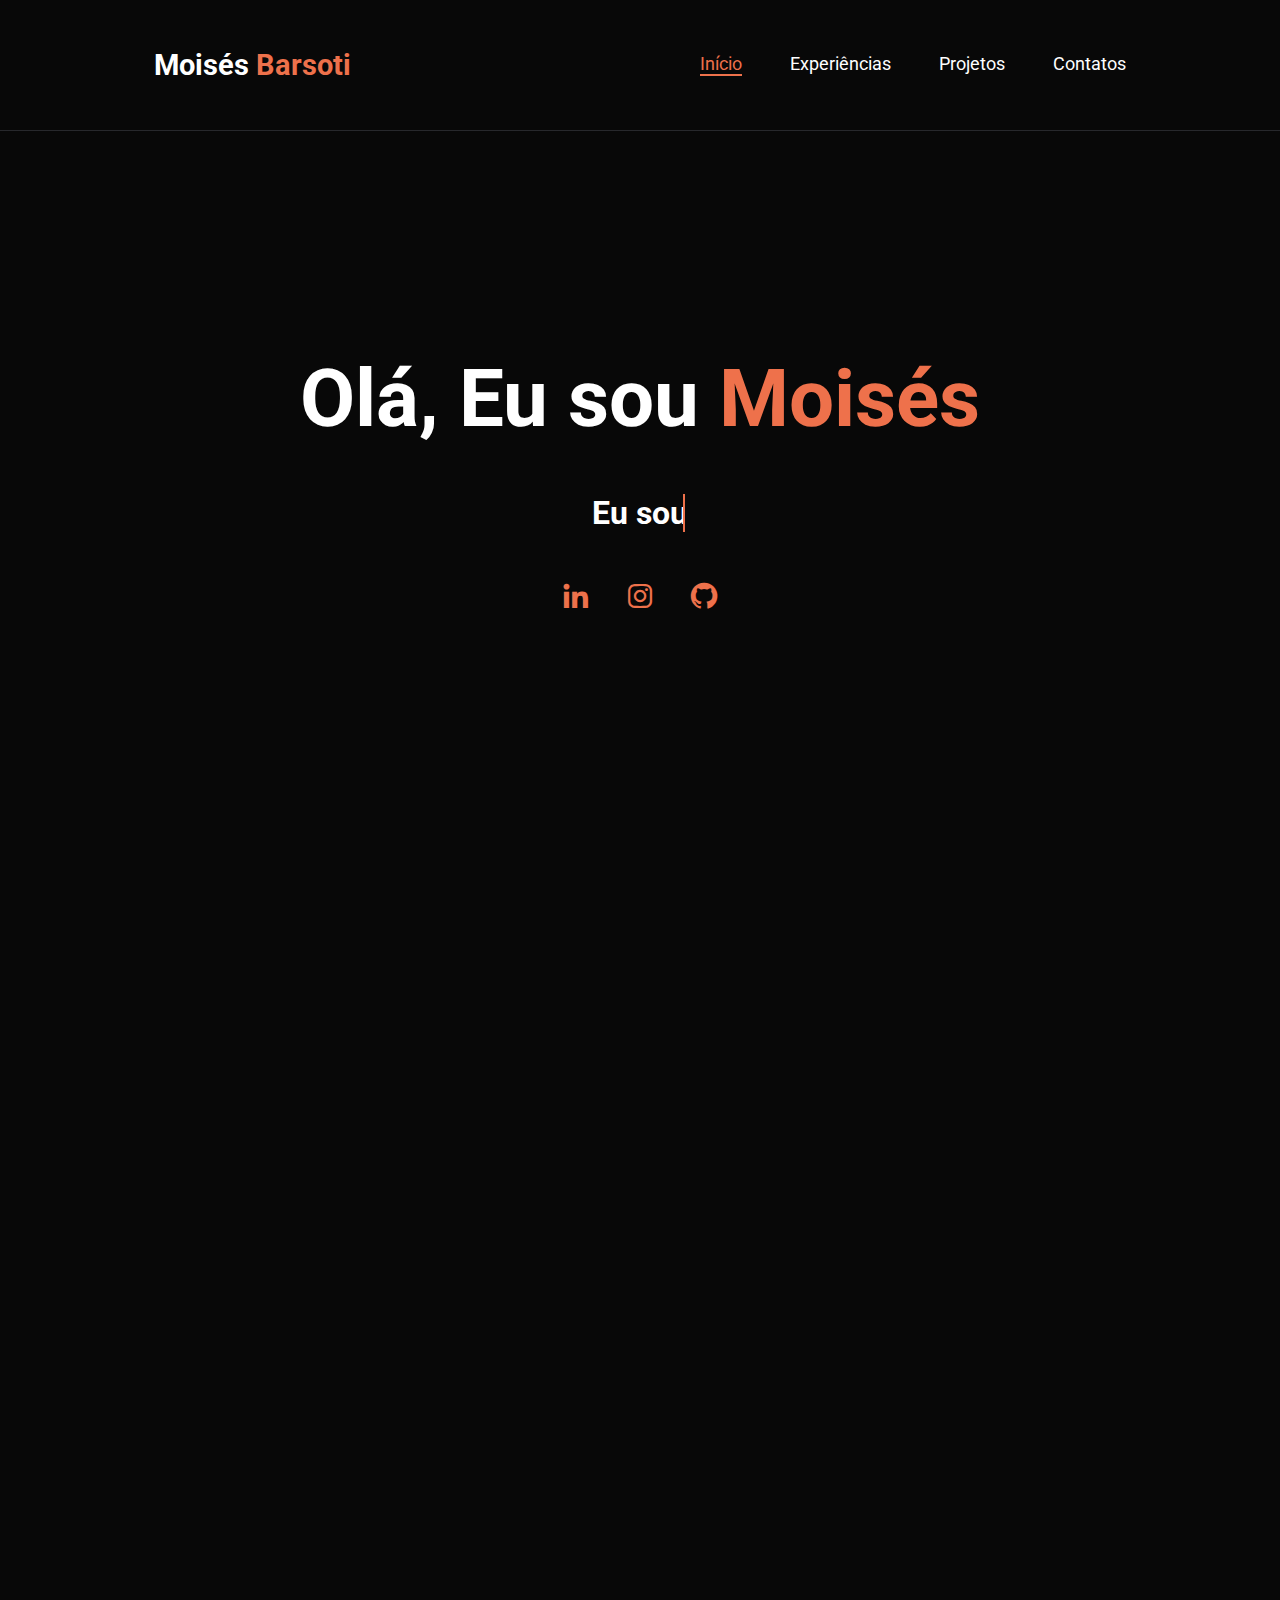
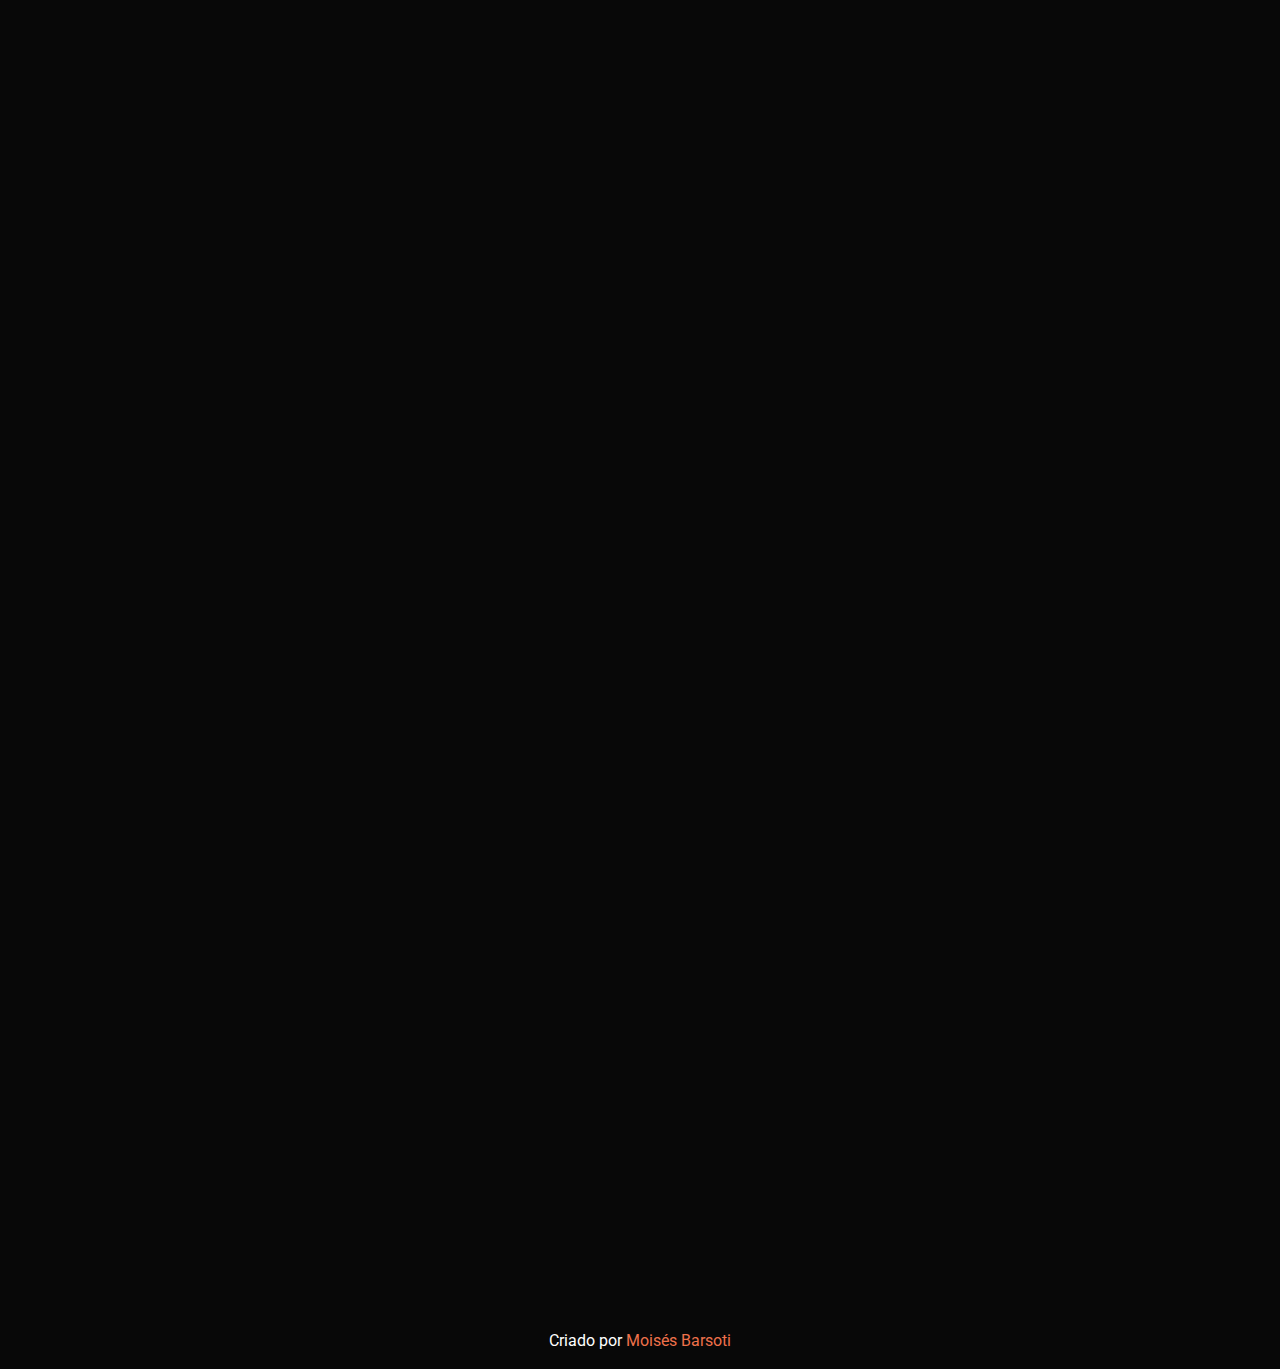
==== index.html @ e9ab4119 "Subindo Arquivos" ====
<!DOCTYPE html>
<html lang="pt-br">

<head>
    <meta charset="UTF-8" />
    <link rel="preconnect" href="https://fonts.googleapis.com" />
    <link rel="preconnect" href="https://fonts.gstatic.com" crossorigin />
    <meta name="viewport" content="width=device-width, initial-scale=1.0" />
    <title>Portifólio</title>
    <link rel="stylesheet" href="assets/css/style.css" /> <!-- Link das fontes -->
    <link href="https://fonts.googleapis.com/css2?family=Roboto:wght@400;500&display=swap" rel="stylesheet" />
    <!-- Link dos ícones -->
    <link href="https://unpkg.com/boxicons@2.1.4/css/boxicons.min.css" rel="stylesheet" />
</head>

<body>

    <div id="apresentacao">
        <h1>Seja Bem Vindo ao Meu Portifólio</h1>
    </div>

    <header>
        <h2 id="logo"> 
            <a href="#inicio">
                Moisés <span>Barsoti</span> 
            </a> 
        </h2>
        <nav id="links"> 
            <a 
            href="#inicio" 
            title="Ir para o início" 
            class="ativo"> 
                Início 
            </a> 
            <a 
            href="#experiencias"
            title="Ir para as Experiências"> 
                Experiências 
            </a> 
            <a 
            href="#projetos" 
            title="Ir para os Projetos">
                Projetos 
            </a> 
            <a 
            href="#contatos" 
            title="Ir para os Contatos"> 
                Contatos 
            </a> 
        </nav>
    </header>

    <section id="inicio">
        <div id="conteudo-container">
            <div id="conteudo">
                <h3>
                    Olá, Eu sou <span>Moisés</span> 
                </h3>
                <h4>
                    Eu sou <span></span> 
                </h4>
                <div id="redes-sociais"> 
                        <a 
                        href="https://www.linkedin.com/in/mois%C3%A9s-barsoti-468869278"
                        title="Ir para o Linkedin"> 
                        <i class="bx bxl-linkedin"></i> 
                        </a> 
                        <a
                        href="https://www.instagram.com/moises_barsoti?igsh=Nmhxb245dXVnaTdn"
                        title="Ir para o Intagram"> 
                        <i class="bx bxl-instagram"></i> 
                        </a> 
                        <a
                        href="https://github.com/moisesBarsoti" 
                        title="Ir para o Github"> 
                        <i class="bx bxl-github"></i>
                    </a> 
                </div>
            </div>
        </div>
    </section>

    <section id="experiencias" class="hidden">
        <h4>Experiências</h4>
        <div id="container">
            <div id="sobreMim"> 
                <img 
                src="https://github.com/moisesBarsoti.png" 
                alt="Tem uma foto de Moisés Barsoti com algumas plantas no fundo" 
                loading="lazy">
                <h5>Sobre Mim</h5>
                <p>Eu sou um desenvolvedor Fullstack e trabalho na Atento como analista e suporte a sistemas e estudo na
                    Proz Educação como técnico em Desenvolvimento de Sistemas. 
                </p>
                <p>Atualmente tenho conhecimentos em: HTML, CSS, Javascript, Typescript, PHP e Java. E também tenho experiências com a biblioteca
                    ReactJS e com algumas Frameworks como Bootstrap e Express. 
                </p>
                <div id="links"> 
                    <a href="curriculo.pdf">
                        CV
                    </a> 
                    <a href="https://moisesbarsoti.github.io/MeusLinks/">
                        Meus Links
                    </a> 
                </div>
            </div>
            <div id="containerLinguagens">
                <div id="titulos">
                    <h5>Linguagens</h5>
                    <div class="linguagens">
                        <div class="img"> 
                            <img
                                src="https://raw.githubusercontent.com/devicons/devicon/master/icons/html5/html5-original.svg"
                                alt="Tem uma Logo do HTML5" 
                                title="Logo do HTML5"
                                loading="lazy">
                            <p>HTML5</p>
                        </div>
                        <div class="img"> 
                            <img
                                src="https://raw.githubusercontent.com/devicons/devicon/master/icons/css3/css3-original.svg"
                                alt="Tem uma Logo do CSS3" 
                                title="Logo do CSS3"
                                loading="lazy">
                            <p>CSS3</p>
                        </div>
                        <div class="img"> 
                            <img
                                src="https://raw.githubusercontent.com/devicons/devicon/master/icons/javascript/javascript-plain.svg"
                                alt="Tem uma Logo do Javascript" 
                                title="Logo do Javascript"
                                loading="lazy">
                            <p>Javascript</p>
                        </div>
                        <div class="img"> 
                            <img
                                src="https://raw.githubusercontent.com/devicons/devicon/master/icons/typescript/typescript-original.svg"
                                alt="Tem uma Logo do Typescript" 
                                title="Logo do Typescript"
                                loading="lazy">
                            <p>Typescript</p>
                        </div>
                    </div>
                    <div class="linguagens">
                        <div class="img"> 
                            <img
                                src="https://raw.githubusercontent.com/devicons/devicon/master/icons/php/php-original.svg"
                                alt="Tem uma Logo do PHP" 
                                title="Logo do PHP"
                                loading="lazy">
                            <p>PHP</p>
                        </div>
                        <div class="img"> 
                            <img
                                src="https://raw.githubusercontent.com/devicons/devicon/master/icons/java/java-plain.svg"
                                alt="Tem uma Logo do Java" 
                                title="Logo do Java"
                                loading="lazy">
                            <p>Java</p>
                        </div>
                    </div>
                    <h5>Frameworks/Bibliotecas</h5>
                    <div class="linguagens">
                        <div class="img"> 
                            <img
                                src="https://raw.githubusercontent.com/devicons/devicon/master/icons/react/react-original.svg"
                                alt="Tem uma Logo do React" 
                                title="Logo do React"
                                loading="lazy">
                            <p>React</p>
                        </div>
                        <div class="img"> 
                            <img
                                src="https://raw.githubusercontent.com/devicons/devicon/master/icons/bootstrap/bootstrap-original.svg"
                                alt="Tem uma Logo do Bootstrap" 
                                title="Logo do Bootstrap"
                                loading="lazy">
                            <p>Bootstrap</p>
                        </div>
                        <div class="img"> 
                            <img
                                src="https://raw.githubusercontent.com/devicons/devicon/master/icons/express/express-original.svg"
                                alt="Tem uma Logo do Express" 
                                title="Logo do Express"
                                style="background-color: #fff;">
                            <p>Express</p>
                        </div>
                    </div>
                    <h5>Ferramentas</h5>
                    <div class="linguagens">
                        <div class="img"> 
                            <img
                                src="https://raw.githubusercontent.com/devicons/devicon/master/icons/nodejs/nodejs-original.svg"
                                alt="Tem uma Logo do NodeJS" 
                                title="Logo do NodeJS"
                                loading="lazy">
                            <p>NodeJS</p>
                        </div>
                    </div>
                </div>
            </div>
        </div>
    </section>

    <section id="projetos" class="hidden">
        <h4>Projetos</h4>
        <div id="container-projetos">
            <div class="projetos"> 
                <img src="./assets/img/imgPizza.png"
                     alt="Uma imagem de uma landing page que consiste com alguns botões e com um fundo de uma pizza"
                     loading="lazy">
                <h5>Landing Page de Pizzaria</h5>
                <p> <strong> Descrição: </strong> 
                    <br><br> 
                    Esse projeto foi feito baseado para uma pizzaria <br> 
                    que o cliente ira fazer pedidos pelo propio site. <br><br><br> 
                    <strong>Tecnologias:</strong> 
                    <br><br> 
                    HTML e CSS 
                </p>
                <div id="linksDeAcesso"> 
                    <a href="https://moisesbarsoti.github.io/landingPage-Pizzaria/">Ver o Site</a>
                    <a href="https://github.com/moisesBarsoti/landingPage-Pizzaria">Ver no Github</a> 
                </div>
            </div>
        </div>
    </section>

    <section id="contatos" class="hidden">
        <h4>Entrar em Contato</h4>
        <form action="https://api.staticforms.xyz/submit" method="POST">
            <div id="container-contatos">
                <div id="email"> 
                    <input 
                    type="text" 
                    required 
                    title="Coloque seu Nome" 
                    placeholder="Nome" 
                    name="name">
                    <input 
                    type="email" 
                    required 
                    title="Coloque seu email" 
                    placeholder="Email" 
                    name="email"> 
                    <input type="hidden" name="accessKey" value="7b169fa6-4183-4f49-9c24-56cd9a8de88b"> 
                    <input type="hidden" name="redirectTo" value="https://moisesbarsoti.github.io/Portifolio/agradecimento.html"> 
                </div>
                <div id="mensagem"> 
                    <textarea name="message" placeholder="Escreva sua mensagem..."></textarea>
                    <div id="enviar"> 
                        <button type="submit"> 
                            Enviar 
                        </button> 
                    </div>
                </div>
            </form>
        </div>
    </section>

    <footer> 
        Criado por 
        <span id="criador"> <a href="https://moisesbarsoti.github.io/MeusLinks/" title="Ver criador">
        Moisés Barsoti </a> </span> 
    </footer>

    <script src="assets/js/script.js"></script> 

</body> 
</html>
---- assets/css/style.css ----
* {
    box-sizing: border-box;
    padding: 0;
    margin: 0;
    font-family: "Roboto", sans-serif;
    outline: none;
    text-decoration: none;
    list-style: none;
}

html {
    scroll-behavior: smooth;
    overflow-x: hidden;
}

:root {
    --border: #27282c;
    --bg-color: #080808;
    --white: #fff;
    --orange: #ee714b;
    --transparente-100: rgba(255, 255, 255, 0.1);
}

body {
    background: var(--bg-color);
    color: var(--white);
}

/* Barra de rolagem */

body::-webkit-scrollbar {
    width: 8px;
}

body::-webkit-scrollbar-track {
    background: var(--transparente-100);
}

body::-webkit-scrollbar-thumb {
    background: var(--orange);
    border-radius: 10px;
}

/* Abertura de apresentação */

div#apresentacao {
    position: absolute;
    background: var(--bg-color);
    width: 100%;
    min-height: 100vh;
    display: flex;
    justify-content: center;
    align-items: center;
    flex-direction: column;
    text-align: center;
}

div#apresentacao h1 {
    color: var(--white);
    font-size: 2.5rem;
}

/* Header */

header {
    position: fixed;
    width: 100%;
    padding: 3rem 12% 3rem;
    top: 0;
    display: flex;
    justify-content: space-between;
    align-items: center;
    border-bottom: solid 1px var(--border);
    backdrop-filter: blur(20px);
    background-color: var(--bg-color);
    z-index: 5;
}

header h2#logo a {
    font-size: 1.8rem;
    transition: 1s;
    cursor: pointer;
    color: var(--white);
}

header h2 span {
    color: var(--orange);
}

header nav#links {
    display: flex;
    gap: 3rem;
}

header nav#links a {
    color: var(--white);
    cursor: pointer;
    border: none;
    font-size: 1.1rem;
    transition: color .5s;
}

header nav#links a:hover,
header nav#links a.ativo {
    border-bottom: solid 2px var(--orange);
    color: var(--orange);
}

/* Section */

section {
    min-height: 100vh;
    padding: 10.5rem 12% 10.5rem;
}

section.hidden {
    opacity: 0;
    filter: blur(5px);
    transition: all 1.5s ease-in-out;
}

section.show {
    opacity: 1;
    filter: blur(0);
    transition: all 1.5s ease-in-out;
}

/* Section Inicio */

/* Conteudo */

section#inicio div#conteudo-container div#conteudo {
    display: flex;
    justify-content: center;
    align-items: center;
    flex-direction: column;
    gap: 3rem;
    min-height: 70vh;
}

section#inicio div#conteudo-container div#conteudo h3 {
    font-size: 5rem;
}

section#inicio div#conteudo-container div#conteudo h3 span {
    color: var(--orange);
}

section#inicio div#conteudo-container div#conteudo h4 {
    font-size: 2rem;
}

section#inicio div#conteudo-container div#conteudo h4 span {
    position: relative;
}

/* Redes sociais / ícones */

section#inicio div#conteudo-container div#conteudo div#redes-sociais {
    display: flex;
    gap: 2rem;
}

section#inicio div#conteudo-container div#conteudo div#redes-sociais a i {
    color: var(--orange);
    font-size: 2rem;
    transition: .5s;
}

section#inicio div#conteudo-container div#conteudo div#redes-sociais a i:hover {
    transform: scale(1.5);
    color: var(--white);
}

/* Section Experiência */

section#experiencias h4 {
    border-left: solid 2px var(--orange);
    color: var(--orange);
    padding-left: 1rem;
    font-size: 2rem;
    margin: 0 0 4rem;
}

section#experiencias div#container {
    display: flex;
    justify-content: space-between;
    align-items: start;
    margin: 6rem 0;
}

section#experiencias div#container div#sobreMim {
    display: flex;
    justify-content: center;
    align-items: center;
    flex-direction: column;
    gap: 2rem;
}

section#experiencias div#container div#sobreMim img {
    width: 200px;
    border-radius: 20px;
    box-shadow: 0 0 20px rgba(255, 255, 255, 0.5);
}

section#experiencias div#container div#sobreMim h5 {
    font-size: 1.8rem;
    text-align: center;
    color: var(--orange);
}

section#experiencias div#container div#sobreMim p {
    width: 50ch;
}

section#experiencias div#container div#sobreMim div#links {
    display: flex;
    justify-content: center;
    gap: 3rem;
}

section#experiencias div#container div#sobreMim div#links a {
    color: var(--orange);
    padding: 1rem 1.5rem;
    border: solid 2px var(--orange);
    border-radius: 10px;
    transition: .5s;
}

section#experiencias div#container div#sobreMim div#links a:hover {
    border: solid 2px var(--white);
    color: var(--white);
}

/* Linguagens */

section#experiencias div#container div#containerLinguagens {
    display: flex;
    justify-content: center;
    align-items: center;
    flex-direction: column;
    gap: 5rem;
    width: 100%;
}

section#experiencias div#container div#containerLinguagens div#titulos {
    display: flex;
    flex-direction: column;
    margin-left: 7rem;
    gap: 5rem;
    width: 100%;
}

section#experiencias div#container div#containerLinguagens div#titulos h5 {
    font-size: 1.8rem;
    border-bottom: solid 2px var(--orange);
    color: var(--orange);
    padding: 1rem;
}

section#experiencias div#container div.linguagens {
    display: flex;
    justify-content: center;
    gap: 4rem;
}

div.linguagens div.img img {
    width: 80px;
    transition: .5s;
    cursor: pointer;
}

div.linguagens div.img p {
    text-align: center;
}

/* Section de Projetos */

section#projetos h4 {
    border-left: solid 2px var(--orange);
    color: var(--orange);
    padding-left: 1rem;
    font-size: 2rem;
    margin: 0 0 4rem;
}

section#projetos div#container-projetos {
    display: flex;
    justify-content: space-between;
    align-items: center;
    gap: 3rem;
}

section#projetos div#container-projetos div.projetos {
    display: flex;
    flex-direction: column;
    gap: 3rem;
    border: solid 2px var(--orange);
    border-radius: 10px;
}

section#projetos div#container-projetos div.projetos img {
    width: 100%;
    height: 200px;
}

section#projetos div#container-projetos div.projetos h5 {
    text-align: center;
    font-size: 1.5rem;
}

section#projetos div#container-projetos div.projetos p {
    font-size: 1rem;
    margin-left: 1rem;
    flex-wrap: wrap;
}

/* Links de acesso dos projetos */

section#projetos div#container-projetos div.projetos div#linksDeAcesso {
    display: flex;
    justify-content: center;
    gap: 2rem;
    margin: 2rem 2rem;
}

section#projetos div#container-projetos div.projetos div#linksDeAcesso a {
    color: var(--orange);
    padding: 1rem 1.5rem;
    border: solid 2px var(--orange);
    border-radius: 10px;
    transition: .5s;
}

section#projetos div#container-projetos div.projetos div#linksDeAcesso a:hover {
    border: solid 2px var(--white);
    color: var(--white);
}

/* Section de Contatos */

section#contatos h4 {
    border-left: solid 2px var(--orange);
    color: var(--orange);
    padding-left: 1rem;
    font-size: 2rem;
    margin: 4rem 0 0rem;
}

section#contatos div#container-contatos {
    display: flex;
    justify-content: center;
    align-items: center;
    gap: 3rem;
    margin: 10rem 0;
}

section#contatos div#container-contatos div#email {
    display: flex;
    flex-direction: column;
    gap: 3rem;
}

section#contatos div#container-contatos div#email input {
    width: 20rem;
    height: 3rem;
    background: none;
    border: solid 2px var(--orange);
    border-radius: 8px;
    color: var(--white);
    padding: 0 0.8rem;
    font-size: 1rem;
}

section#contatos div#container-contatos div#mensagem textarea {
    width: 30rem;
    height: 15rem;
    padding: 1rem 1rem;
    border: solid 2px var(--orange);
    border-radius: 10px;
    background: none;
    color: var(--white);
    font-size: 1rem;
    resize: none;
}

section#contatos div#container-contatos div#mensagem div#enviar {
    position: absolute;
    margin: 3rem 11.5rem;
}

section#contatos div#container-contatos div#enviar button {
    color: var(--orange);
    padding: 1rem 1.5rem;
    border: solid 2px var(--orange);
    border-radius: 10px;
    transition: .5s;
    background: none;
    cursor: pointer;
    font-size: 1.1rem;
}

section#contatos div#container-contatos div#enviar button:hover {
    border: solid 2px var(--white);
    color: var(--white);
}

::placeholder {
    color: var(--white);
}

/* Footer */

footer {
    text-align: center;
    font-size: 1rem;
}

footer span#criador a {
    color: var(--orange);
    transition: .5s;
}

footer span#criador a:hover {
    border-bottom: solid 1px var(--orange);
    color: var(--white);
}

/* Animações */

@keyframes aparecer {
    from {
        opacity: 1;
        z-index: 1;
    }

    to {
        min-height: 0vh;
        z-index: -1;
        opacity: 0;
    }
}

div#apresentacao,
div#apresentacao h1 {
    animation: aparecer 7s ease-in-out;
    opacity: 0;
    z-index: -1;
}

/* Animação da section inicio */

@keyframes appear {
    from {
        opacity: 0;
        translate: -100vw 0;
    }

    to {
        opacity: 1;
        translate: 0 0;
    }
}

section#inicio,
header {
    opacity: 1;
    animation: appear 7s ease-in-out;
}

section#inicio {
    animation: appear 8s ease-in-out;
}

@keyframes palavras {

    0%,
    20% {
        content: "Programador Front-end";
    }

    21%,
    40% {
        content: "Programador Fullstack";
    }

    41%,
    60% {
        content: "Progamador Backend";
    }

    61%,
    80% {
        content: "Programador Fullstack";
    }

    81%,
    100% {
        content: "Programador Backend";
    }
}

@keyframes cursor {
    0% {
        border-left: solid 2px var(--bg-color);
    }
}

@keyframes digitar {

    10%,
    15%,
    30%,
    35%,
    50%,
    55%,
    70%,
    75%,
    90%,
    95% {
        width: 0;
    }

    5%,
    20%,
    25%,
    40%,
    45%,
    60%,
    65%,
    80%,
    85% {
        width: calc(100% + 10px);
    }
}

section#inicio div#conteudo-container div#conteudo h4 span::before {
    content: "";
    color: var(--orange);
    animation: palavras 25s infinite;
    animation-delay: 7s;
    font-weight: bold;
}

section#inicio div#conteudo-container div#conteudo h4 span::after {
    content: "";
    position: absolute;
    height: 100%;
    border-left: solid 2px var(--orange);
    right: -5px;
    opacity: 1;
    animation: cursor 1s infinite, digitar 25s steps(20) infinite;
    width: calc(100% + 8px);
    background: var(--bg-color);
    animation-delay: 7s;
}

/* Responsividade */

@media (width < 60rem) {
    html {
        font-size: 70%;
    }

    header {
        position: fixed;
        width: 100%;
        padding: 2rem 12% 2rem;
        top: 0;
        display: flex;
        justify-content: space-between;
        align-items: center;
        border-bottom: solid 1px var(--border);
        backdrop-filter: blur(20px);
        background-color: var(--bg-color);
    }

    header nav#links {
        display: flex;
        gap: 2rem;
        margin-left: 1rem;
    }

    /* Sections */

    section.hidden {
        opacity: 0;
        filter: blur(15px);
        transform: translateX(-100%);
        transition: all 1.5s;
    }
    
    section.show {
        opacity: 1;
        filter: blur(0);
        transform: translateX(0);
        transition: all 1.8s;
    }

    /* Section Experiência */

    section#experiencias h4 {
        border-left: solid 2px var(--orange);
        color: var(--orange);
        padding-left: 1rem;
        font-size: 2rem;
        margin: 0 0 4rem;
    }
    
    section#experiencias div#container {
        display: flex;
        justify-content: space-between;
        flex-direction: column;
        align-items: start;
        margin: 6rem 0;
    }
    
    section#experiencias div#container div#containerLinguagens {
        display: flex;
        justify-content: center;
        align-items: center;
        flex-direction: column;
        gap: 5rem;
        width: 100%;
        margin-top: 5rem;
        margin-left: -5rem;
    }
    
    div.linguagens {
        display: flex;
        justify-content: center;
        flex-direction: column;
        gap: 4rem;
    }

    div.linguagens div.img {
        display: flex;
        gap: 2rem;
    }
    
    div.linguagens div.img img {
        width: 80px;
        transition: .5s;
        cursor: pointer;
    }
    
    div.linguagens div.img p {
        display: flex;
        justify-content: center;
        align-items: center;
    }

    /* Section de Projetos */ 
    
    section#projetos div#container-projetos {
        display: flex;
        justify-content: center;
        align-items: center;
        flex-direction: column;
        gap: 3rem;
    }

    /* Section de Contato */ 
    
    section#contatos div#container-contatos {
        display: flex;
        justify-content: center;
        align-items: center;
        flex-direction: column;
        gap: 3rem;
        margin: 10rem 0;
    }

    section#contatos div#container-contatos div#mensagem textarea {
        width: 25rem;
        height: 10rem;
        padding: 1rem 1rem;
        border: solid 2px var(--orange);
        border-radius: 10px;
        background: none;
        color: var(--white);
        font-size: 1rem;
        resize: none;
    }

    section#contatos div#container-contatos div#mensagem div#enviar {
        position: absolute;
        margin: 3rem 9rem;
    }

    section#inicio div#conteudo-container div#conteudo h4 span::before {
        animation-delay: 4.4s;
    }
    
    section#inicio div#conteudo-container div#conteudo h4 span::after {
        animation-delay: 4.4s;
    }
    

}

@media (width < 25rem) {
    html {
        font-size: 60%;
    }
}
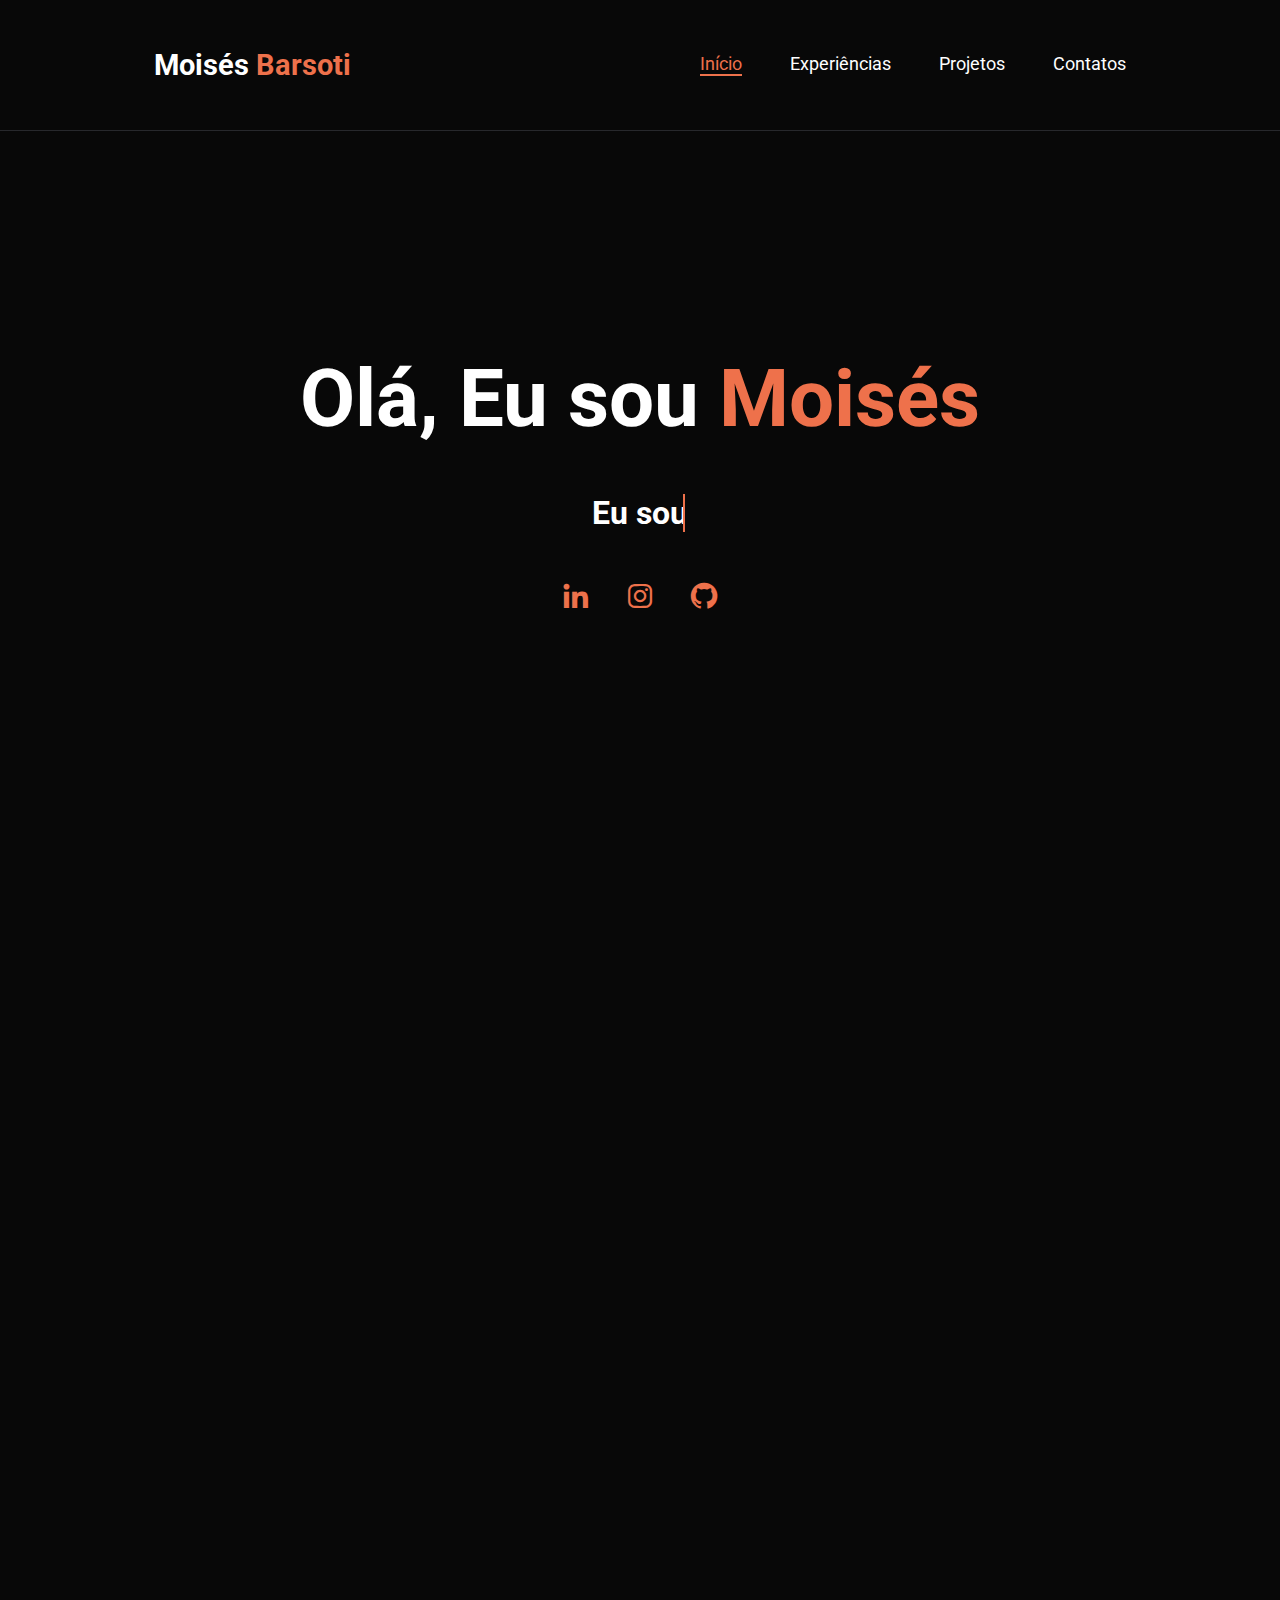
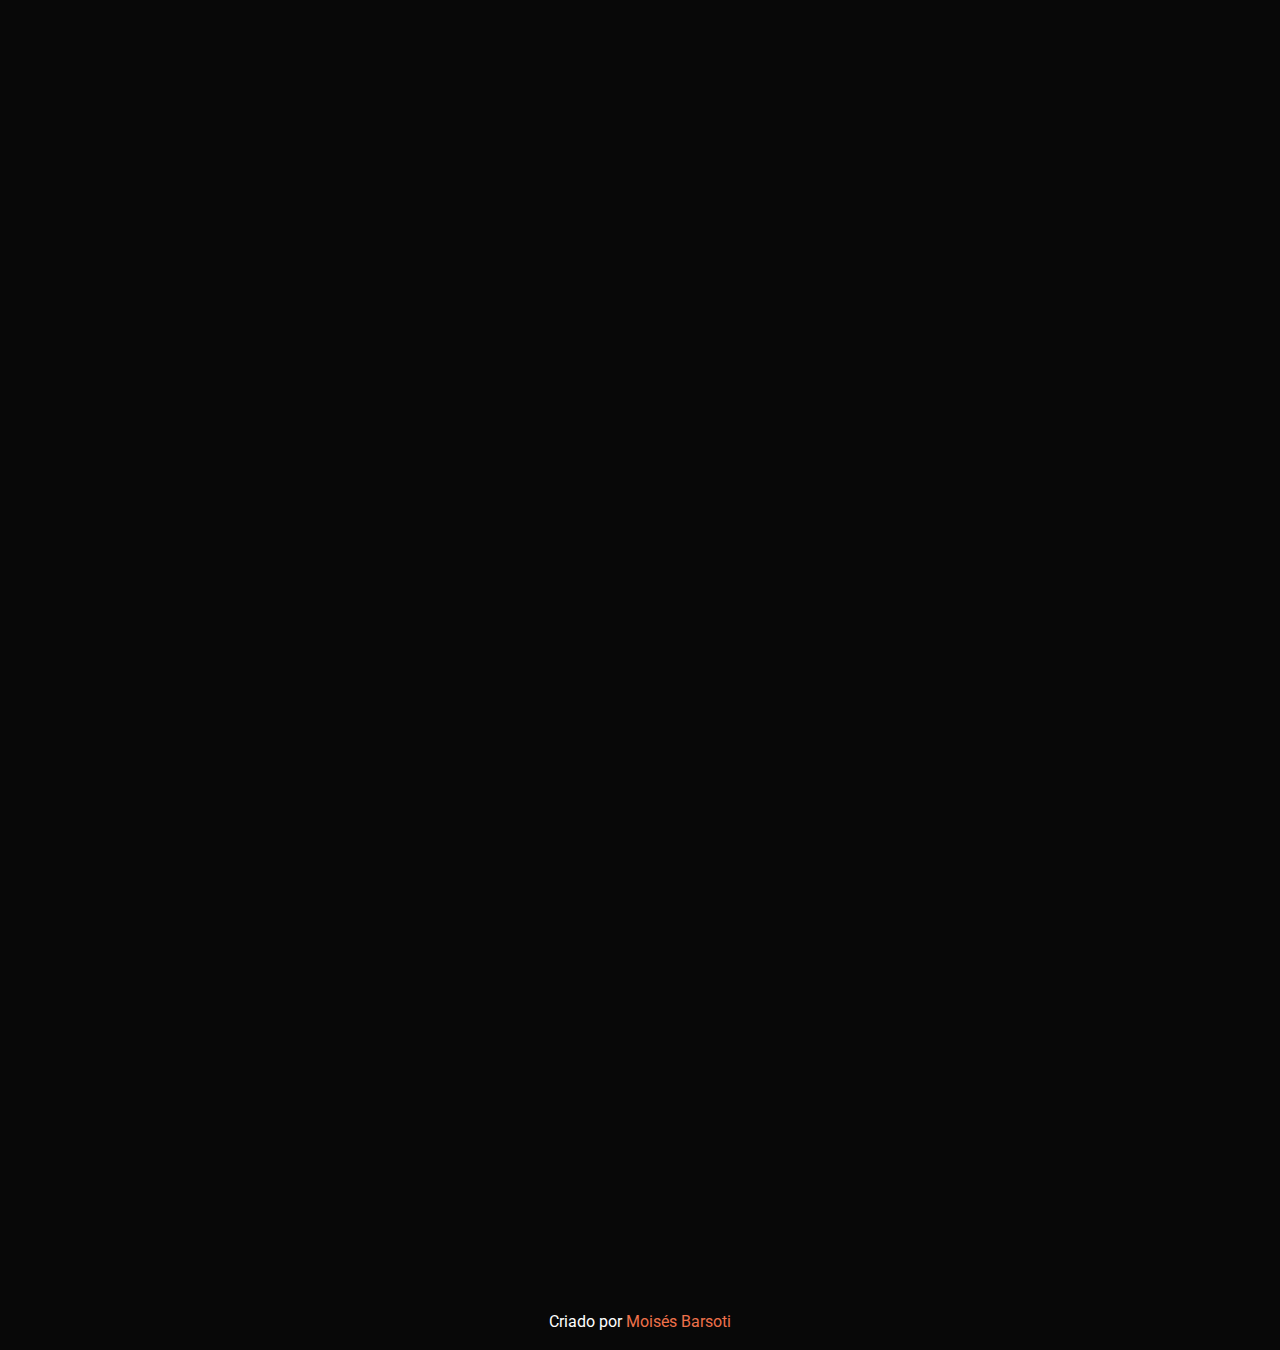
==== commit 029bd59d: "Subindo Arquivos" ====
--- a/index.html
+++ b/index.html
@@ -1,270 +1,263 @@
-<!DOCTYPE html>
-<html lang="pt-br">
-
-<head>
-    <meta charset="UTF-8" />
-    <link rel="preconnect" href="https://fonts.googleapis.com" />
-    <link rel="preconnect" href="https://fonts.gstatic.com" crossorigin />
-    <meta name="viewport" content="width=device-width, initial-scale=1.0" />
-    <title>Portifólio</title>
-    <link rel="stylesheet" href="assets/css/style.css" /> <!-- Link das fontes -->
-    <link href="https://fonts.googleapis.com/css2?family=Roboto:wght@400;500&display=swap" rel="stylesheet" />
-    <!-- Link dos ícones -->
-    <link href="https://unpkg.com/boxicons@2.1.4/css/boxicons.min.css" rel="stylesheet" />
-</head>
-
-<body>
-
-    <div id="apresentacao">
-        <h1>Seja Bem Vindo ao Meu Portifólio</h1>
-    </div>
-
-    <header>
-        <h2 id="logo"> 
-            <a href="#inicio">
-                Moisés <span>Barsoti</span> 
-            </a> 
-        </h2>
-        <nav id="links"> 
-            <a 
-            href="#inicio" 
-            title="Ir para o início" 
-            class="ativo"> 
-                Início 
-            </a> 
-            <a 
-            href="#experiencias"
-            title="Ir para as Experiências"> 
-                Experiências 
-            </a> 
-            <a 
-            href="#projetos" 
-            title="Ir para os Projetos">
-                Projetos 
-            </a> 
-            <a 
-            href="#contatos" 
-            title="Ir para os Contatos"> 
-                Contatos 
-            </a> 
-        </nav>
-    </header>
-
-    <section id="inicio">
-        <div id="conteudo-container">
-            <div id="conteudo">
-                <h3>
-                    Olá, Eu sou <span>Moisés</span> 
-                </h3>
-                <h4>
-                    Eu sou <span></span> 
-                </h4>
-                <div id="redes-sociais"> 
-                        <a 
-                        href="https://www.linkedin.com/in/mois%C3%A9s-barsoti-468869278"
-                        title="Ir para o Linkedin"> 
-                        <i class="bx bxl-linkedin"></i> 
-                        </a> 
-                        <a
-                        href="https://www.instagram.com/moises_barsoti?igsh=Nmhxb245dXVnaTdn"
-                        title="Ir para o Intagram"> 
-                        <i class="bx bxl-instagram"></i> 
-                        </a> 
-                        <a
-                        href="https://github.com/moisesBarsoti" 
-                        title="Ir para o Github"> 
-                        <i class="bx bxl-github"></i>
-                    </a> 
-                </div>
-            </div>
-        </div>
-    </section>
-
-    <section id="experiencias" class="hidden">
-        <h4>Experiências</h4>
-        <div id="container">
-            <div id="sobreMim"> 
-                <img 
-                src="https://github.com/moisesBarsoti.png" 
-                alt="Tem uma foto de Moisés Barsoti com algumas plantas no fundo" 
-                loading="lazy">
-                <h5>Sobre Mim</h5>
-                <p>Eu sou um desenvolvedor Fullstack e trabalho na Atento como analista e suporte a sistemas e estudo na
-                    Proz Educação como técnico em Desenvolvimento de Sistemas. 
-                </p>
-                <p>Atualmente tenho conhecimentos em: HTML, CSS, Javascript, Typescript, PHP e Java. E também tenho experiências com a biblioteca
-                    ReactJS e com algumas Frameworks como Bootstrap e Express. 
-                </p>
-                <div id="links"> 
-                    <a href="curriculo.pdf">
-                        CV
-                    </a> 
-                    <a href="https://moisesbarsoti.github.io/MeusLinks/">
-                        Meus Links
-                    </a> 
-                </div>
-            </div>
-            <div id="containerLinguagens">
-                <div id="titulos">
-                    <h5>Linguagens</h5>
-                    <div class="linguagens">
-                        <div class="img"> 
-                            <img
-                                src="https://raw.githubusercontent.com/devicons/devicon/master/icons/html5/html5-original.svg"
-                                alt="Tem uma Logo do HTML5" 
-                                title="Logo do HTML5"
-                                loading="lazy">
-                            <p>HTML5</p>
-                        </div>
-                        <div class="img"> 
-                            <img
-                                src="https://raw.githubusercontent.com/devicons/devicon/master/icons/css3/css3-original.svg"
-                                alt="Tem uma Logo do CSS3" 
-                                title="Logo do CSS3"
-                                loading="lazy">
-                            <p>CSS3</p>
-                        </div>
-                        <div class="img"> 
-                            <img
-                                src="https://raw.githubusercontent.com/devicons/devicon/master/icons/javascript/javascript-plain.svg"
-                                alt="Tem uma Logo do Javascript" 
-                                title="Logo do Javascript"
-                                loading="lazy">
-                            <p>Javascript</p>
-                        </div>
-                        <div class="img"> 
-                            <img
-                                src="https://raw.githubusercontent.com/devicons/devicon/master/icons/typescript/typescript-original.svg"
-                                alt="Tem uma Logo do Typescript" 
-                                title="Logo do Typescript"
-                                loading="lazy">
-                            <p>Typescript</p>
-                        </div>
-                    </div>
-                    <div class="linguagens">
-                        <div class="img"> 
-                            <img
-                                src="https://raw.githubusercontent.com/devicons/devicon/master/icons/php/php-original.svg"
-                                alt="Tem uma Logo do PHP" 
-                                title="Logo do PHP"
-                                loading="lazy">
-                            <p>PHP</p>
-                        </div>
-                        <div class="img"> 
-                            <img
-                                src="https://raw.githubusercontent.com/devicons/devicon/master/icons/java/java-plain.svg"
-                                alt="Tem uma Logo do Java" 
-                                title="Logo do Java"
-                                loading="lazy">
-                            <p>Java</p>
-                        </div>
-                    </div>
-                    <h5>Frameworks/Bibliotecas</h5>
-                    <div class="linguagens">
-                        <div class="img"> 
-                            <img
-                                src="https://raw.githubusercontent.com/devicons/devicon/master/icons/react/react-original.svg"
-                                alt="Tem uma Logo do React" 
-                                title="Logo do React"
-                                loading="lazy">
-                            <p>React</p>
-                        </div>
-                        <div class="img"> 
-                            <img
-                                src="https://raw.githubusercontent.com/devicons/devicon/master/icons/bootstrap/bootstrap-original.svg"
-                                alt="Tem uma Logo do Bootstrap" 
-                                title="Logo do Bootstrap"
-                                loading="lazy">
-                            <p>Bootstrap</p>
-                        </div>
-                        <div class="img"> 
-                            <img
-                                src="https://raw.githubusercontent.com/devicons/devicon/master/icons/express/express-original.svg"
-                                alt="Tem uma Logo do Express" 
-                                title="Logo do Express"
-                                style="background-color: #fff;">
-                            <p>Express</p>
-                        </div>
-                    </div>
-                    <h5>Ferramentas</h5>
-                    <div class="linguagens">
-                        <div class="img"> 
-                            <img
-                                src="https://raw.githubusercontent.com/devicons/devicon/master/icons/nodejs/nodejs-original.svg"
-                                alt="Tem uma Logo do NodeJS" 
-                                title="Logo do NodeJS"
-                                loading="lazy">
-                            <p>NodeJS</p>
-                        </div>
-                    </div>
-                </div>
-            </div>
-        </div>
-    </section>
-
-    <section id="projetos" class="hidden">
-        <h4>Projetos</h4>
-        <div id="container-projetos">
-            <div class="projetos"> 
-                <img src="./assets/img/imgPizza.png"
-                     alt="Uma imagem de uma landing page que consiste com alguns botões e com um fundo de uma pizza"
-                     loading="lazy">
-                <h5>Landing Page de Pizzaria</h5>
-                <p> <strong> Descrição: </strong> 
-                    <br><br> 
-                    Esse projeto foi feito baseado para uma pizzaria <br> 
-                    que o cliente ira fazer pedidos pelo propio site. <br><br><br> 
-                    <strong>Tecnologias:</strong> 
-                    <br><br> 
-                    HTML e CSS 
-                </p>
-                <div id="linksDeAcesso"> 
-                    <a href="https://moisesbarsoti.github.io/landingPage-Pizzaria/">Ver o Site</a>
-                    <a href="https://github.com/moisesBarsoti/landingPage-Pizzaria">Ver no Github</a> 
-                </div>
-            </div>
-        </div>
-    </section>
-
-    <section id="contatos" class="hidden">
-        <h4>Entrar em Contato</h4>
-        <form action="https://api.staticforms.xyz/submit" method="POST">
-            <div id="container-contatos">
-                <div id="email"> 
-                    <input 
-                    type="text" 
-                    required 
-                    title="Coloque seu Nome" 
-                    placeholder="Nome" 
-                    name="name">
-                    <input 
-                    type="email" 
-                    required 
-                    title="Coloque seu email" 
-                    placeholder="Email" 
-                    name="email"> 
-                    <input type="hidden" name="accessKey" value="7b169fa6-4183-4f49-9c24-56cd9a8de88b"> 
-                    <input type="hidden" name="redirectTo" value="https://moisesbarsoti.github.io/Portifolio/agradecimento.html"> 
-                </div>
-                <div id="mensagem"> 
-                    <textarea name="message" placeholder="Escreva sua mensagem..."></textarea>
-                    <div id="enviar"> 
-                        <button type="submit"> 
-                            Enviar 
-                        </button> 
-                    </div>
-                </div>
-            </form>
-        </div>
-    </section>
-
-    <footer> 
-        Criado por 
-        <span id="criador"> <a href="https://moisesbarsoti.github.io/MeusLinks/" title="Ver criador">
-        Moisés Barsoti </a> </span> 
-    </footer>
-
-    <script src="assets/js/script.js"></script> 
-
-</body> 
+<!DOCTYPE html>
+<html lang="pt-br">
+
+<head>
+    <meta charset="UTF-8" />
+    <link rel="preconnect" href="https://fonts.googleapis.com" />
+    <link rel="preconnect" href="https://fonts.gstatic.com" crossorigin />
+    <meta name="viewport" content="width=device-width, initial-scale=1.0" />
+    <title>Portifólio</title>
+    <link rel="stylesheet" href="assets/css/style.css" /> 
+    <!-- Link das fontes -->
+    <link href="https://fonts.googleapis.com/css2?family=Roboto:wght@400;500&display=swap" rel="stylesheet" />
+    <!-- Link dos ícones -->
+    <link href="https://unpkg.com/boxicons@2.1.4/css/boxicons.min.css" rel="stylesheet" />
+</head>
+
+<body>
+
+    <div id="apresentacao">
+        <h1>Seja Bem Vindo ao Meu Portifólio</h1>
+    </div>
+
+    <header>
+        <h2 id="logo"> 
+            <a href="#inicio">
+                Moisés <span>Barsoti</span> 
+            </a> 
+        </h2>
+        <nav id="links"> 
+            <a 
+            href="#inicio" 
+            title="Ir para o início" 
+            class="ativo"> 
+                Início 
+            </a> 
+            <a 
+            href="#experiencias"
+            title="Ir para as Experiências"> 
+                Experiências 
+            </a> 
+            <a 
+            href="#projetos" 
+            title="Ir para os Projetos">
+                Projetos 
+            </a> 
+            <a 
+            href="#contatos" 
+            title="Ir para os Contatos"> 
+                Contatos 
+            </a> 
+        </nav>
+    </header>
+
+    <section id="inicio">
+        <div id="conteudo-container">
+            <div id="conteudo">
+                <h3>
+                    Olá, Eu sou <span>Moisés</span> 
+                </h3>
+                <h4>
+                    Eu sou <span></span> 
+                </h4>
+                <div id="redes-sociais"> 
+                        <a 
+                        href="https://www.linkedin.com/in/mois%C3%A9s-barsoti-468869278"
+                        title="Ir para o Linkedin"> 
+                        <i class="bx bxl-linkedin"></i> 
+                        </a> 
+                        <a
+                        href="https://www.instagram.com/moises_barsoti?igsh=Nmhxb245dXVnaTdn"
+                        title="Ir para o Intagram"> 
+                        <i class="bx bxl-instagram"></i> 
+                        </a> 
+                        <a
+                        href="https://github.com/moisesBarsoti" 
+                        title="Ir para o Github"> 
+                        <i class="bx bxl-github"></i>
+                    </a> 
+                </div>
+            </div>
+        </div>
+    </section>
+
+    <section id="experiencias" class="hidden">
+        <h4>Experiências</h4>
+        <div id="container">
+            <div id="sobreMim"> 
+                <img 
+                src="https://github.com/moisesBarsoti.png" 
+                alt="Tem uma foto de Moisés Barsoti com algumas plantas no fundo" 
+                loading="lazy">
+                <h5>Sobre Mim</h5>
+                <p>Eu sou um desenvolvedor Fullstack e trabalho na Atento como analista e suporte a sistemas e estudo na
+                    Proz Educação como técnico em Desenvolvimento de Sistemas. 
+                </p>
+                <p>Atualmente tenho conhecimentos em: HTML, CSS, Javascript, Typescript, PHP e Java. E também tenho experiências com a biblioteca
+                    ReactJS e com algumas Frameworks como Bootstrap e Express. 
+                </p>
+                <div id="links"> 
+                    <a href="curriculo.pdf">
+                        CV
+                    </a> 
+                    <a href="https://moisesbarsoti.github.io/MeusLinks/">
+                        Meus Links
+                    </a> 
+                </div>
+            </div>
+            <div id="containerLinguagens">
+                <div id="titulos">
+                    <h5>Linguagens</h5>
+                    <div class="linguagens">
+                        <div class="img"> 
+                            <img
+                                src="https://raw.githubusercontent.com/devicons/devicon/master/icons/html5/html5-original.svg"
+                                alt="Tem uma Logo do HTML5" 
+                                title="Logo do HTML5"
+                                loading="lazy">
+                            <p>HTML5</p>
+                        </div>
+                        <div class="img"> 
+                            <img
+                                src="https://raw.githubusercontent.com/devicons/devicon/master/icons/css3/css3-original.svg"
+                                alt="Tem uma Logo do CSS3" 
+                                title="Logo do CSS3"
+                                loading="lazy">
+                            <p>CSS3</p>
+                        </div>
+                        <div class="img"> 
+                            <img
+                                src="https://raw.githubusercontent.com/devicons/devicon/master/icons/javascript/javascript-plain.svg"
+                                alt="Tem uma Logo do Javascript" 
+                                title="Logo do Javascript"
+                                loading="lazy">
+                            <p>Javascript</p>
+                        </div>
+                        <div class="img"> 
+                            <img
+                                src="https://raw.githubusercontent.com/devicons/devicon/master/icons/typescript/typescript-original.svg"
+                                alt="Tem uma Logo do Typescript" 
+                                title="Logo do Typescript"
+                                loading="lazy">
+                            <p>Typescript</p>
+                        </div>
+                    </div>
+                    <div class="linguagens">
+                        <div class="img"> 
+                            <img
+                                src="https://raw.githubusercontent.com/devicons/devicon/master/icons/php/php-original.svg"
+                                alt="Tem uma Logo do PHP" 
+                                title="Logo do PHP"
+                                loading="lazy">
+                            <p>PHP</p>
+                        </div>
+                        <div class="img"> 
+                            <img
+                                src="https://raw.githubusercontent.com/devicons/devicon/master/icons/java/java-plain.svg"
+                                alt="Tem uma Logo do Java" 
+                                title="Logo do Java"
+                                loading="lazy">
+                            <p>Java</p>
+                        </div>
+                    </div>
+                    <h5>Frameworks/Bibliotecas</h5>
+                    <div class="linguagens">
+                        <div class="img"> 
+                            <img
+                                src="https://raw.githubusercontent.com/devicons/devicon/master/icons/react/react-original.svg"
+                                alt="Tem uma Logo do React" 
+                                title="Logo do React"
+                                loading="lazy">
+                            <p>React</p>
+                        </div>
+                        <div class="img"> 
+                            <img
+                                src="https://raw.githubusercontent.com/devicons/devicon/master/icons/express/express-original.svg"
+                                alt="Tem uma Logo do Express" 
+                                title="Logo do Express"
+                                style="background-color: #fff;">
+                            <p>Express</p>
+                        </div>
+                    </div>
+                    <h5>Ferramentas</h5>
+                    <div class="linguagens">
+                        <div class="img"> 
+                            <img
+                                src="https://raw.githubusercontent.com/devicons/devicon/master/icons/nodejs/nodejs-original.svg"
+                                alt="Tem uma Logo do NodeJS" 
+                                title="Logo do NodeJS"
+                                loading="lazy">
+                            <p>NodeJS</p>
+                        </div>
+                    </div>
+                </div>
+            </div>
+        </div>
+    </section>
+
+    <section id="projetos" class="hidden">
+        <h4>Projetos</h4>
+        <div id="container-projetos">
+            <div class="projetos"> 
+                <img src="./assets/img/imgPizza.png"
+                     alt="Uma imagem de uma landing page que consiste com alguns botões e com um fundo de uma pizza"
+                     loading="lazy">
+                <h5>Landing Page de Pizzaria</h5>
+                <p> <strong> Descrição: </strong> 
+                    <br><br> 
+                    Esse projeto foi feito baseado para uma pizzaria <br> 
+                    que o cliente ira fazer pedidos pelo propio site. <br><br><br> 
+                    <strong>Tecnologias:</strong> 
+                    <br><br> 
+                    HTML e CSS 
+                </p>
+                <div id="linksDeAcesso"> 
+                    <a href="https://moisesbarsoti.github.io/landingPage-Pizzaria/">Ver o Site</a>
+                    <a href="https://github.com/moisesBarsoti/landingPage-Pizzaria">Ver no Github</a> 
+                </div>
+            </div>
+        </div>
+    </section>
+
+    <section id="contatos" class="hidden">
+        <h4>Entrar em Contato</h4>
+        <form action="https://api.staticforms.xyz/submit" method="POST">
+            <div id="container-contatos">
+                <div id="email"> 
+                    <input 
+                    type="text" 
+                    required 
+                    title="Coloque seu Nome" 
+                    placeholder="Nome" 
+                    name="name">
+                    <input 
+                    type="email" 
+                    required 
+                    title="Coloque seu email" 
+                    placeholder="Email" 
+                    name="email"> 
+                    <input type="hidden" name="accessKey" value="7b169fa6-4183-4f49-9c24-56cd9a8de88b"> 
+                    <input type="hidden" name="redirectTo" value="https://moisesbarsoti.github.io/Portifolio/agradecimento.html"> 
+                </div>
+                <div id="mensagem"> 
+                    <textarea name="message" placeholder="Escreva sua mensagem..."></textarea>
+                    <div id="enviar"> 
+                        <button type="submit"> 
+                            Enviar 
+                        </button> 
+                    </div>
+                </div>
+            </form>
+        </div>
+    </section>
+
+    <footer> 
+        Criado por 
+        <span id="criador"> <a href="https://moisesbarsoti.github.io/MeusLinks/" title="Ver criador">
+        Moisés Barsoti </a> </span> 
+    </footer>
+
+    <script src="assets/js/script.js"></script> 
+
+</body> 
 </html>--- a/assets/css/style.css
+++ b/assets/css/style.css
@@ -1,706 +1,706 @@
-* {
-    box-sizing: border-box;
-    padding: 0;
-    margin: 0;
-    font-family: "Roboto", sans-serif;
-    outline: none;
-    text-decoration: none;
-    list-style: none;
-}
-
-html {
-    scroll-behavior: smooth;
-    overflow-x: hidden;
-}
-
-:root {
-    --border: #27282c;
-    --bg-color: #080808;
-    --white: #fff;
-    --orange: #ee714b;
-    --transparente-100: rgba(255, 255, 255, 0.1);
-}
-
-body {
-    background: var(--bg-color);
-    color: var(--white);
-}
-
-/* Barra de rolagem */
-
-body::-webkit-scrollbar {
-    width: 8px;
-}
-
-body::-webkit-scrollbar-track {
-    background: var(--transparente-100);
-}
-
-body::-webkit-scrollbar-thumb {
-    background: var(--orange);
-    border-radius: 10px;
-}
-
-/* Abertura de apresentação */
-
-div#apresentacao {
-    position: absolute;
-    background: var(--bg-color);
-    width: 100%;
-    min-height: 100vh;
-    display: flex;
-    justify-content: center;
-    align-items: center;
-    flex-direction: column;
-    text-align: center;
-}
-
-div#apresentacao h1 {
-    color: var(--white);
-    font-size: 2.5rem;
-}
-
-/* Header */
-
-header {
-    position: fixed;
-    width: 100%;
-    padding: 3rem 12% 3rem;
-    top: 0;
-    display: flex;
-    justify-content: space-between;
-    align-items: center;
-    border-bottom: solid 1px var(--border);
-    backdrop-filter: blur(20px);
-    background-color: var(--bg-color);
-    z-index: 5;
-}
-
-header h2#logo a {
-    font-size: 1.8rem;
-    transition: 1s;
-    cursor: pointer;
-    color: var(--white);
-}
-
-header h2 span {
-    color: var(--orange);
-}
-
-header nav#links {
-    display: flex;
-    gap: 3rem;
-}
-
-header nav#links a {
-    color: var(--white);
-    cursor: pointer;
-    border: none;
-    font-size: 1.1rem;
-    transition: color .5s;
-}
-
-header nav#links a:hover,
-header nav#links a.ativo {
-    border-bottom: solid 2px var(--orange);
-    color: var(--orange);
-}
-
-/* Section */
-
-section {
-    min-height: 100vh;
-    padding: 10.5rem 12% 10.5rem;
-}
-
-section.hidden {
-    opacity: 0;
-    filter: blur(5px);
-    transition: all 1.5s ease-in-out;
-}
-
-section.show {
-    opacity: 1;
-    filter: blur(0);
-    transition: all 1.5s ease-in-out;
-}
-
-/* Section Inicio */
-
-/* Conteudo */
-
-section#inicio div#conteudo-container div#conteudo {
-    display: flex;
-    justify-content: center;
-    align-items: center;
-    flex-direction: column;
-    gap: 3rem;
-    min-height: 70vh;
-}
-
-section#inicio div#conteudo-container div#conteudo h3 {
-    font-size: 5rem;
-}
-
-section#inicio div#conteudo-container div#conteudo h3 span {
-    color: var(--orange);
-}
-
-section#inicio div#conteudo-container div#conteudo h4 {
-    font-size: 2rem;
-}
-
-section#inicio div#conteudo-container div#conteudo h4 span {
-    position: relative;
-}
-
-/* Redes sociais / ícones */
-
-section#inicio div#conteudo-container div#conteudo div#redes-sociais {
-    display: flex;
-    gap: 2rem;
-}
-
-section#inicio div#conteudo-container div#conteudo div#redes-sociais a i {
-    color: var(--orange);
-    font-size: 2rem;
-    transition: .5s;
-}
-
-section#inicio div#conteudo-container div#conteudo div#redes-sociais a i:hover {
-    transform: scale(1.5);
-    color: var(--white);
-}
-
-/* Section Experiência */
-
-section#experiencias h4 {
-    border-left: solid 2px var(--orange);
-    color: var(--orange);
-    padding-left: 1rem;
-    font-size: 2rem;
-    margin: 0 0 4rem;
-}
-
-section#experiencias div#container {
-    display: flex;
-    justify-content: space-between;
-    align-items: start;
-    margin: 6rem 0;
-}
-
-section#experiencias div#container div#sobreMim {
-    display: flex;
-    justify-content: center;
-    align-items: center;
-    flex-direction: column;
-    gap: 2rem;
-}
-
-section#experiencias div#container div#sobreMim img {
-    width: 200px;
-    border-radius: 20px;
-    box-shadow: 0 0 20px rgba(255, 255, 255, 0.5);
-}
-
-section#experiencias div#container div#sobreMim h5 {
-    font-size: 1.8rem;
-    text-align: center;
-    color: var(--orange);
-}
-
-section#experiencias div#container div#sobreMim p {
-    width: 50ch;
-}
-
-section#experiencias div#container div#sobreMim div#links {
-    display: flex;
-    justify-content: center;
-    gap: 3rem;
-}
-
-section#experiencias div#container div#sobreMim div#links a {
-    color: var(--orange);
-    padding: 1rem 1.5rem;
-    border: solid 2px var(--orange);
-    border-radius: 10px;
-    transition: .5s;
-}
-
-section#experiencias div#container div#sobreMim div#links a:hover {
-    border: solid 2px var(--white);
-    color: var(--white);
-}
-
-/* Linguagens */
-
-section#experiencias div#container div#containerLinguagens {
-    display: flex;
-    justify-content: center;
-    align-items: center;
-    flex-direction: column;
-    gap: 5rem;
-    width: 100%;
-}
-
-section#experiencias div#container div#containerLinguagens div#titulos {
-    display: flex;
-    flex-direction: column;
-    margin-left: 7rem;
-    gap: 5rem;
-    width: 100%;
-}
-
-section#experiencias div#container div#containerLinguagens div#titulos h5 {
-    font-size: 1.8rem;
-    border-bottom: solid 2px var(--orange);
-    color: var(--orange);
-    padding: 1rem;
-}
-
-section#experiencias div#container div.linguagens {
-    display: flex;
-    justify-content: center;
-    gap: 4rem;
-}
-
-div.linguagens div.img img {
-    width: 80px;
-    transition: .5s;
-    cursor: pointer;
-}
-
-div.linguagens div.img p {
-    text-align: center;
-}
-
-/* Section de Projetos */
-
-section#projetos h4 {
-    border-left: solid 2px var(--orange);
-    color: var(--orange);
-    padding-left: 1rem;
-    font-size: 2rem;
-    margin: 0 0 4rem;
-}
-
-section#projetos div#container-projetos {
-    display: flex;
-    justify-content: space-between;
-    align-items: center;
-    gap: 3rem;
-}
-
-section#projetos div#container-projetos div.projetos {
-    display: flex;
-    flex-direction: column;
-    gap: 3rem;
-    border: solid 2px var(--orange);
-    border-radius: 10px;
-}
-
-section#projetos div#container-projetos div.projetos img {
-    width: 100%;
-    height: 200px;
-}
-
-section#projetos div#container-projetos div.projetos h5 {
-    text-align: center;
-    font-size: 1.5rem;
-}
-
-section#projetos div#container-projetos div.projetos p {
-    font-size: 1rem;
-    margin-left: 1rem;
-    flex-wrap: wrap;
-}
-
-/* Links de acesso dos projetos */
-
-section#projetos div#container-projetos div.projetos div#linksDeAcesso {
-    display: flex;
-    justify-content: center;
-    gap: 2rem;
-    margin: 2rem 2rem;
-}
-
-section#projetos div#container-projetos div.projetos div#linksDeAcesso a {
-    color: var(--orange);
-    padding: 1rem 1.5rem;
-    border: solid 2px var(--orange);
-    border-radius: 10px;
-    transition: .5s;
-}
-
-section#projetos div#container-projetos div.projetos div#linksDeAcesso a:hover {
-    border: solid 2px var(--white);
-    color: var(--white);
-}
-
-/* Section de Contatos */
-
-section#contatos h4 {
-    border-left: solid 2px var(--orange);
-    color: var(--orange);
-    padding-left: 1rem;
-    font-size: 2rem;
-    margin: 4rem 0 0rem;
-}
-
-section#contatos div#container-contatos {
-    display: flex;
-    justify-content: center;
-    align-items: center;
-    gap: 3rem;
-    margin: 10rem 0;
-}
-
-section#contatos div#container-contatos div#email {
-    display: flex;
-    flex-direction: column;
-    gap: 3rem;
-}
-
-section#contatos div#container-contatos div#email input {
-    width: 20rem;
-    height: 3rem;
-    background: none;
-    border: solid 2px var(--orange);
-    border-radius: 8px;
-    color: var(--white);
-    padding: 0 0.8rem;
-    font-size: 1rem;
-}
-
-section#contatos div#container-contatos div#mensagem textarea {
-    width: 30rem;
-    height: 15rem;
-    padding: 1rem 1rem;
-    border: solid 2px var(--orange);
-    border-radius: 10px;
-    background: none;
-    color: var(--white);
-    font-size: 1rem;
-    resize: none;
-}
-
-section#contatos div#container-contatos div#mensagem div#enviar {
-    position: absolute;
-    margin: 3rem 11.5rem;
-}
-
-section#contatos div#container-contatos div#enviar button {
-    color: var(--orange);
-    padding: 1rem 1.5rem;
-    border: solid 2px var(--orange);
-    border-radius: 10px;
-    transition: .5s;
-    background: none;
-    cursor: pointer;
-    font-size: 1.1rem;
-}
-
-section#contatos div#container-contatos div#enviar button:hover {
-    border: solid 2px var(--white);
-    color: var(--white);
-}
-
-::placeholder {
-    color: var(--white);
-}
-
-/* Footer */
-
-footer {
-    text-align: center;
-    font-size: 1rem;
-}
-
-footer span#criador a {
-    color: var(--orange);
-    transition: .5s;
-}
-
-footer span#criador a:hover {
-    border-bottom: solid 1px var(--orange);
-    color: var(--white);
-}
-
-/* Animações */
-
-@keyframes aparecer {
-    from {
-        opacity: 1;
-        z-index: 1;
-    }
-
-    to {
-        min-height: 0vh;
-        z-index: -1;
-        opacity: 0;
-    }
-}
-
-div#apresentacao,
-div#apresentacao h1 {
-    animation: aparecer 7s ease-in-out;
-    opacity: 0;
-    z-index: -1;
-}
-
-/* Animação da section inicio */
-
-@keyframes appear {
-    from {
-        opacity: 0;
-        translate: -100vw 0;
-    }
-
-    to {
-        opacity: 1;
-        translate: 0 0;
-    }
-}
-
-section#inicio,
-header {
-    opacity: 1;
-    animation: appear 7s ease-in-out;
-}
-
-section#inicio {
-    animation: appear 8s ease-in-out;
-}
-
-@keyframes palavras {
-
-    0%,
-    20% {
-        content: "Programador Front-end";
-    }
-
-    21%,
-    40% {
-        content: "Programador Fullstack";
-    }
-
-    41%,
-    60% {
-        content: "Progamador Backend";
-    }
-
-    61%,
-    80% {
-        content: "Programador Fullstack";
-    }
-
-    81%,
-    100% {
-        content: "Programador Backend";
-    }
-}
-
-@keyframes cursor {
-    0% {
-        border-left: solid 2px var(--bg-color);
-    }
-}
-
-@keyframes digitar {
-
-    10%,
-    15%,
-    30%,
-    35%,
-    50%,
-    55%,
-    70%,
-    75%,
-    90%,
-    95% {
-        width: 0;
-    }
-
-    5%,
-    20%,
-    25%,
-    40%,
-    45%,
-    60%,
-    65%,
-    80%,
-    85% {
-        width: calc(100% + 10px);
-    }
-}
-
-section#inicio div#conteudo-container div#conteudo h4 span::before {
-    content: "";
-    color: var(--orange);
-    animation: palavras 25s infinite;
-    animation-delay: 7s;
-    font-weight: bold;
-}
-
-section#inicio div#conteudo-container div#conteudo h4 span::after {
-    content: "";
-    position: absolute;
-    height: 100%;
-    border-left: solid 2px var(--orange);
-    right: -5px;
-    opacity: 1;
-    animation: cursor 1s infinite, digitar 25s steps(20) infinite;
-    width: calc(100% + 8px);
-    background: var(--bg-color);
-    animation-delay: 7s;
-}
-
-/* Responsividade */
-
-@media (width < 60rem) {
-    html {
-        font-size: 70%;
-    }
-
-    header {
-        position: fixed;
-        width: 100%;
-        padding: 2rem 12% 2rem;
-        top: 0;
-        display: flex;
-        justify-content: space-between;
-        align-items: center;
-        border-bottom: solid 1px var(--border);
-        backdrop-filter: blur(20px);
-        background-color: var(--bg-color);
-    }
-
-    header nav#links {
-        display: flex;
-        gap: 2rem;
-        margin-left: 1rem;
-    }
-
-    /* Sections */
-
-    section.hidden {
-        opacity: 0;
-        filter: blur(15px);
-        transform: translateX(-100%);
-        transition: all 1.5s;
-    }
-    
-    section.show {
-        opacity: 1;
-        filter: blur(0);
-        transform: translateX(0);
-        transition: all 1.8s;
-    }
-
-    /* Section Experiência */
-
-    section#experiencias h4 {
-        border-left: solid 2px var(--orange);
-        color: var(--orange);
-        padding-left: 1rem;
-        font-size: 2rem;
-        margin: 0 0 4rem;
-    }
-    
-    section#experiencias div#container {
-        display: flex;
-        justify-content: space-between;
-        flex-direction: column;
-        align-items: start;
-        margin: 6rem 0;
-    }
-    
-    section#experiencias div#container div#containerLinguagens {
-        display: flex;
-        justify-content: center;
-        align-items: center;
-        flex-direction: column;
-        gap: 5rem;
-        width: 100%;
-        margin-top: 5rem;
-        margin-left: -5rem;
-    }
-    
-    div.linguagens {
-        display: flex;
-        justify-content: center;
-        flex-direction: column;
-        gap: 4rem;
-    }
-
-    div.linguagens div.img {
-        display: flex;
-        gap: 2rem;
-    }
-    
-    div.linguagens div.img img {
-        width: 80px;
-        transition: .5s;
-        cursor: pointer;
-    }
-    
-    div.linguagens div.img p {
-        display: flex;
-        justify-content: center;
-        align-items: center;
-    }
-
-    /* Section de Projetos */ 
-    
-    section#projetos div#container-projetos {
-        display: flex;
-        justify-content: center;
-        align-items: center;
-        flex-direction: column;
-        gap: 3rem;
-    }
-
-    /* Section de Contato */ 
-    
-    section#contatos div#container-contatos {
-        display: flex;
-        justify-content: center;
-        align-items: center;
-        flex-direction: column;
-        gap: 3rem;
-        margin: 10rem 0;
-    }
-
-    section#contatos div#container-contatos div#mensagem textarea {
-        width: 25rem;
-        height: 10rem;
-        padding: 1rem 1rem;
-        border: solid 2px var(--orange);
-        border-radius: 10px;
-        background: none;
-        color: var(--white);
-        font-size: 1rem;
-        resize: none;
-    }
-
-    section#contatos div#container-contatos div#mensagem div#enviar {
-        position: absolute;
-        margin: 3rem 9rem;
-    }
-
-    section#inicio div#conteudo-container div#conteudo h4 span::before {
-        animation-delay: 4.4s;
-    }
-    
-    section#inicio div#conteudo-container div#conteudo h4 span::after {
-        animation-delay: 4.4s;
-    }
-    
-
-}
-
-@media (width < 25rem) {
-    html {
-        font-size: 60%;
-    }
+* {
+    box-sizing: border-box;
+    padding: 0;
+    margin: 0;
+    font-family: "Roboto", sans-serif;
+    outline: none;
+    text-decoration: none;
+    list-style: none;
+}
+
+html {
+    scroll-behavior: smooth;
+    overflow-x: hidden;
+}
+
+:root {
+    --border: #27282c;
+    --bg-color: #080808;
+    --white: #fff;
+    --orange: #ee714b;
+    --transparente-100: rgba(255, 255, 255, 0.1);
+}
+
+body {
+    background: var(--bg-color);
+    color: var(--white);
+}
+
+/* Barra de rolagem */
+
+body::-webkit-scrollbar {
+    width: 8px;
+}
+
+body::-webkit-scrollbar-track {
+    background: var(--transparente-100);
+}
+
+body::-webkit-scrollbar-thumb {
+    background: var(--orange);
+    border-radius: 10px;
+}
+
+/* Abertura de apresentação */
+
+div#apresentacao {
+    position: absolute;
+    background: var(--bg-color);
+    width: 100%;
+    min-height: 100vh;
+    display: flex;
+    justify-content: center;
+    align-items: center;
+    flex-direction: column;
+    text-align: center;
+}
+
+div#apresentacao h1 {
+    color: var(--white);
+    font-size: 2.5rem;
+}
+
+/* Header */
+
+header {
+    position: fixed;
+    width: 100%;
+    padding: 3rem 12% 3rem;
+    top: 0;
+    display: flex;
+    justify-content: space-between;
+    align-items: center;
+    border-bottom: solid 1px var(--border);
+    backdrop-filter: blur(20px);
+    background-color: var(--bg-color);
+    z-index: 5;
+}
+
+header h2#logo a {
+    font-size: 1.8rem;
+    transition: 1s;
+    cursor: pointer;
+    color: var(--white);
+}
+
+header h2 span {
+    color: var(--orange);
+}
+
+header nav#links {
+    display: flex;
+    gap: 3rem;
+}
+
+header nav#links a {
+    color: var(--white);
+    cursor: pointer;
+    border: none;
+    font-size: 1.1rem;
+    transition: color .5s;
+}
+
+header nav#links a:hover,
+header nav#links a.ativo {
+    border-bottom: solid 2px var(--orange);
+    color: var(--orange);
+}
+
+/* Section */
+
+section {
+    min-height: 100vh;
+    padding: 10.5rem 12% 10.5rem;
+}
+
+section.hidden {
+    opacity: 0;
+    filter: blur(5px);
+    transition: all 1.5s ease-in-out;
+}
+
+section.show {
+    opacity: 1;
+    filter: blur(0);
+    transition: all 1.5s ease-in-out;
+}
+
+/* Section Inicio */
+
+/* Conteudo */
+
+section#inicio div#conteudo-container div#conteudo {
+    display: flex;
+    justify-content: center;
+    align-items: center;
+    flex-direction: column;
+    gap: 3rem;
+    min-height: 70vh;
+}
+
+section#inicio div#conteudo-container div#conteudo h3 {
+    font-size: 5rem;
+}
+
+section#inicio div#conteudo-container div#conteudo h3 span {
+    color: var(--orange);
+}
+
+section#inicio div#conteudo-container div#conteudo h4 {
+    font-size: 2rem;
+}
+
+section#inicio div#conteudo-container div#conteudo h4 span {
+    position: relative;
+}
+
+/* Redes sociais / ícones */
+
+section#inicio div#conteudo-container div#conteudo div#redes-sociais {
+    display: flex;
+    gap: 2rem;
+}
+
+section#inicio div#conteudo-container div#conteudo div#redes-sociais a i {
+    color: var(--orange);
+    font-size: 2rem;
+    transition: .5s;
+}
+
+section#inicio div#conteudo-container div#conteudo div#redes-sociais a i:hover {
+    transform: scale(1.5);
+    color: var(--white);
+}
+
+/* Section Experiência */
+
+section#experiencias h4 {
+    border-left: solid 2px var(--orange);
+    color: var(--orange);
+    padding-left: 1rem;
+    font-size: 2rem;
+    margin: 0 0 4rem;
+}
+
+section#experiencias div#container {
+    display: flex;
+    justify-content: space-between;
+    align-items: start;
+    margin: 6rem 0;
+}
+
+section#experiencias div#container div#sobreMim {
+    display: flex;
+    justify-content: center;
+    align-items: center;
+    flex-direction: column;
+    gap: 2rem;
+}
+
+section#experiencias div#container div#sobreMim img {
+    width: 200px;
+    border-radius: 20px;
+    box-shadow: 0 0 20px rgba(255, 255, 255, 0.5);
+}
+
+section#experiencias div#container div#sobreMim h5 {
+    font-size: 1.8rem;
+    text-align: center;
+    color: var(--orange);
+}
+
+section#experiencias div#container div#sobreMim p {
+    width: 50ch;
+}
+
+section#experiencias div#container div#sobreMim div#links {
+    display: flex;
+    justify-content: center;
+    gap: 3rem;
+}
+
+section#experiencias div#container div#sobreMim div#links a {
+    color: var(--orange);
+    padding: 1rem 1.5rem;
+    border: solid 2px var(--orange);
+    border-radius: 10px;
+    transition: .5s;
+}
+
+section#experiencias div#container div#sobreMim div#links a:hover {
+    border: solid 2px var(--white);
+    color: var(--white);
+}
+
+/* Linguagens */
+
+section#experiencias div#container div#containerLinguagens {
+    display: flex;
+    justify-content: center;
+    align-items: center;
+    flex-direction: column;
+    gap: 5rem;
+    width: 100%;
+}
+
+section#experiencias div#container div#containerLinguagens div#titulos {
+    display: flex;
+    flex-direction: column;
+    margin-left: 7rem;
+    gap: 5rem;
+    width: 100%;
+}
+
+section#experiencias div#container div#containerLinguagens div#titulos h5 {
+    font-size: 1.8rem;
+    border-bottom: solid 2px var(--orange);
+    color: var(--orange);
+    padding: 1rem;
+}
+
+section#experiencias div#container div.linguagens {
+    display: flex;
+    justify-content: center;
+    gap: 4rem;
+}
+
+div.linguagens div.img img {
+    width: 80px;
+    transition: .5s;
+    cursor: pointer;
+}
+
+div.linguagens div.img p {
+    text-align: center;
+}
+
+/* Section de Projetos */
+
+section#projetos h4 {
+    border-left: solid 2px var(--orange);
+    color: var(--orange);
+    padding-left: 1rem;
+    font-size: 2rem;
+    margin: 0 0 4rem;
+}
+
+section#projetos div#container-projetos {
+    display: flex;
+    justify-content: space-between;
+    align-items: center;
+    gap: 3rem;
+}
+
+section#projetos div#container-projetos div.projetos {
+    display: flex;
+    flex-direction: column;
+    gap: 3rem;
+    border: solid 2px var(--orange);
+    border-radius: 10px;
+}
+
+section#projetos div#container-projetos div.projetos img {
+    width: 100%;
+    height: 200px;
+}
+
+section#projetos div#container-projetos div.projetos h5 {
+    text-align: center;
+    font-size: 1.5rem;
+}
+
+section#projetos div#container-projetos div.projetos p {
+    font-size: 1rem;
+    margin-left: 1rem;
+    flex-wrap: wrap;
+}
+
+/* Links de acesso dos projetos */
+
+section#projetos div#container-projetos div.projetos div#linksDeAcesso {
+    display: flex;
+    justify-content: center;
+    gap: 2rem;
+    margin: 2rem 2rem;
+}
+
+section#projetos div#container-projetos div.projetos div#linksDeAcesso a {
+    color: var(--orange);
+    padding: 1rem 1.5rem;
+    border: solid 2px var(--orange);
+    border-radius: 10px;
+    transition: .5s;
+}
+
+section#projetos div#container-projetos div.projetos div#linksDeAcesso a:hover {
+    border: solid 2px var(--white);
+    color: var(--white);
+}
+
+/* Section de Contatos */
+
+section#contatos h4 {
+    border-left: solid 2px var(--orange);
+    color: var(--orange);
+    padding-left: 1rem;
+    font-size: 2rem;
+    margin: 4rem 0 0rem;
+}
+
+section#contatos div#container-contatos {
+    display: flex;
+    justify-content: center;
+    align-items: center;
+    gap: 3rem;
+    margin: 10rem 0;
+}
+
+section#contatos div#container-contatos div#email {
+    display: flex;
+    flex-direction: column;
+    gap: 3rem;
+}
+
+section#contatos div#container-contatos div#email input {
+    width: 20rem;
+    height: 3rem;
+    background: none;
+    border: solid 2px var(--orange);
+    border-radius: 8px;
+    color: var(--white);
+    padding: 0 0.8rem;
+    font-size: 1rem;
+}
+
+section#contatos div#container-contatos div#mensagem textarea {
+    width: 30rem;
+    height: 15rem;
+    padding: 1rem 1rem;
+    border: solid 2px var(--orange);
+    border-radius: 10px;
+    background: none;
+    color: var(--white);
+    font-size: 1rem;
+    resize: none;
+}
+
+section#contatos div#container-contatos div#mensagem div#enviar {
+    position: absolute;
+    margin: 3rem 11.5rem;
+}
+
+section#contatos div#container-contatos div#enviar button {
+    color: var(--orange);
+    padding: 1rem 1.5rem;
+    border: solid 2px var(--orange);
+    border-radius: 10px;
+    transition: .5s;
+    background: none;
+    cursor: pointer;
+    font-size: 1.1rem;
+}
+
+section#contatos div#container-contatos div#enviar button:hover {
+    border: solid 2px var(--white);
+    color: var(--white);
+}
+
+::placeholder {
+    color: var(--white);
+}
+
+/* Footer */
+
+footer {
+    text-align: center;
+    font-size: 1rem;
+}
+
+footer span#criador a {
+    color: var(--orange);
+    transition: .5s;
+}
+
+footer span#criador a:hover {
+    border-bottom: solid 1px var(--orange);
+    color: var(--white);
+}
+
+/* Animações */
+
+@keyframes aparecer {
+    from {
+        opacity: 1;
+        z-index: 1;
+    }
+
+    to {
+        min-height: 0vh;
+        z-index: -1;
+        opacity: 0;
+    }
+}
+
+div#apresentacao,
+div#apresentacao h1 {
+    animation: aparecer 7s ease-in-out;
+    opacity: 0;
+    z-index: -1;
+}
+
+/* Animação da section inicio */
+
+@keyframes appear {
+    from {
+        opacity: 0;
+        translate: -100vw 0;
+    }
+
+    to {
+        opacity: 1;
+        translate: 0 0;
+    }
+}
+
+section#inicio,
+header {
+    opacity: 1;
+    animation: appear 7s ease-in-out;
+}
+
+section#inicio {
+    animation: appear 8s ease-in-out;
+}
+
+@keyframes palavras {
+
+    0%,
+    20% {
+        content: "Programador Front-end";
+    }
+
+    21%,
+    40% {
+        content: "Programador Fullstack";
+    }
+
+    41%,
+    60% {
+        content: "Progamador Backend";
+    }
+
+    61%,
+    80% {
+        content: "Programador Fullstack";
+    }
+
+    81%,
+    100% {
+        content: "Programador Backend";
+    }
+}
+
+@keyframes cursor {
+    0% {
+        border-left: solid 2px var(--bg-color);
+    }
+}
+
+@keyframes digitar {
+
+    10%,
+    15%,
+    30%,
+    35%,
+    50%,
+    55%,
+    70%,
+    75%,
+    90%,
+    95% {
+        width: 0;
+    }
+
+    5%,
+    20%,
+    25%,
+    40%,
+    45%,
+    60%,
+    65%,
+    80%,
+    85% {
+        width: calc(100% + 10px);
+    }
+}
+
+section#inicio div#conteudo-container div#conteudo h4 span::before {
+    content: "";
+    color: var(--orange);
+    animation: palavras 25s infinite;
+    animation-delay: 7s;
+    font-weight: bold;
+}
+
+section#inicio div#conteudo-container div#conteudo h4 span::after {
+    content: "";
+    position: absolute;
+    height: 100%;
+    border-left: solid 2px var(--orange);
+    right: -5px;
+    opacity: 1;
+    animation: cursor 1s infinite, digitar 25s steps(20) infinite;
+    width: calc(100% + 8px);
+    background: var(--bg-color);
+    animation-delay: 7s;
+}
+
+/* Responsividade */
+
+@media (width < 60rem) {
+    html {
+        font-size: 70%;
+    }
+
+    header {
+        position: fixed;
+        width: 100%;
+        padding: 2rem 12% 2rem;
+        top: 0;
+        display: flex;
+        justify-content: space-between;
+        align-items: center;
+        border-bottom: solid 1px var(--border);
+        backdrop-filter: blur(20px);
+        background-color: var(--bg-color);
+    }
+
+    header nav#links {
+        display: flex;
+        gap: 2rem;
+        margin-left: 1rem;
+    }
+
+    /* Sections */
+
+    section.hidden {
+        opacity: 0;
+        filter: blur(15px);
+        transform: translateX(-100%);
+        transition: all 1.5s;
+    }
+    
+    section.show {
+        opacity: 1;
+        filter: blur(0);
+        transform: translateX(0);
+        transition: all 1.8s;
+    }
+
+    /* Section Experiência */
+
+    section#experiencias h4 {
+        border-left: solid 2px var(--orange);
+        color: var(--orange);
+        padding-left: 1rem;
+        font-size: 2rem;
+        margin: 0 0 4rem;
+    }
+    
+    section#experiencias div#container {
+        display: flex;
+        justify-content: space-between;
+        flex-direction: column;
+        align-items: start;
+        margin: 6rem 0;
+    }
+    
+    section#experiencias div#container div#containerLinguagens {
+        display: flex;
+        justify-content: center;
+        align-items: center;
+        flex-direction: column;
+        gap: 5rem;
+        width: 100%;
+        margin-top: 5rem;
+        margin-left: -5rem;
+    }
+    
+    div.linguagens {
+        display: flex;
+        justify-content: center;
+        flex-direction: column;
+        gap: 4rem;
+    }
+
+    div.linguagens div.img {
+        display: flex;
+        gap: 2rem;
+    }
+    
+    div.linguagens div.img img {
+        width: 80px;
+        transition: .5s;
+        cursor: pointer;
+    }
+    
+    div.linguagens div.img p {
+        display: flex;
+        justify-content: center;
+        align-items: center;
+    }
+
+    /* Section de Projetos */ 
+    
+    section#projetos div#container-projetos {
+        display: flex;
+        justify-content: center;
+        align-items: center;
+        flex-direction: column;
+        gap: 3rem;
+    }
+
+    /* Section de Contato */ 
+    
+    section#contatos div#container-contatos {
+        display: flex;
+        justify-content: center;
+        align-items: center;
+        flex-direction: column;
+        gap: 3rem;
+        margin: 10rem 0;
+    }
+
+    section#contatos div#container-contatos div#mensagem textarea {
+        width: 25rem;
+        height: 10rem;
+        padding: 1rem 1rem;
+        border: solid 2px var(--orange);
+        border-radius: 10px;
+        background: none;
+        color: var(--white);
+        font-size: 1rem;
+        resize: none;
+    }
+
+    section#contatos div#container-contatos div#mensagem div#enviar {
+        position: absolute;
+        margin: 3rem 9rem;
+    }
+
+    section#inicio div#conteudo-container div#conteudo h4 span::before {
+        animation-delay: 4.4s;
+    }
+    
+    section#inicio div#conteudo-container div#conteudo h4 span::after {
+        animation-delay: 4.4s;
+    }
+    
+
+}
+
+@media (width < 25rem) {
+    html {
+        font-size: 60%;
+    }
 }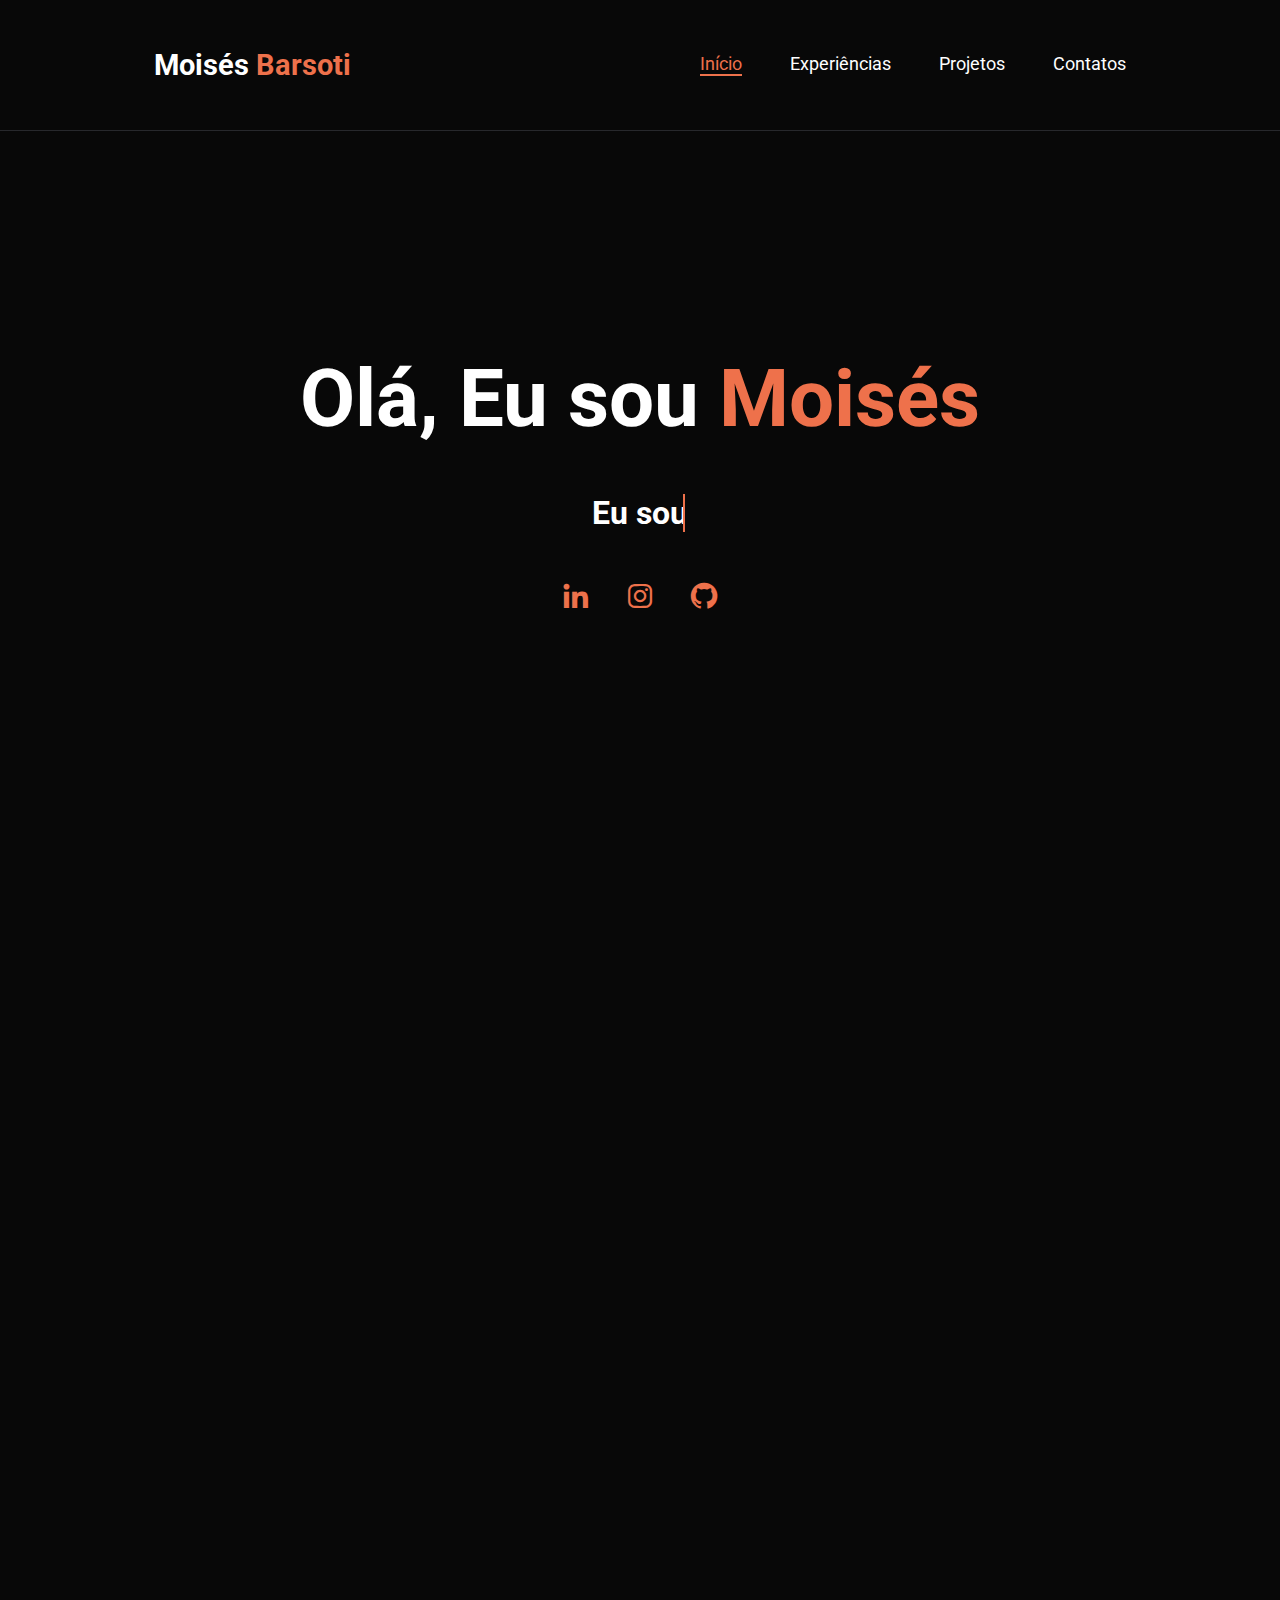
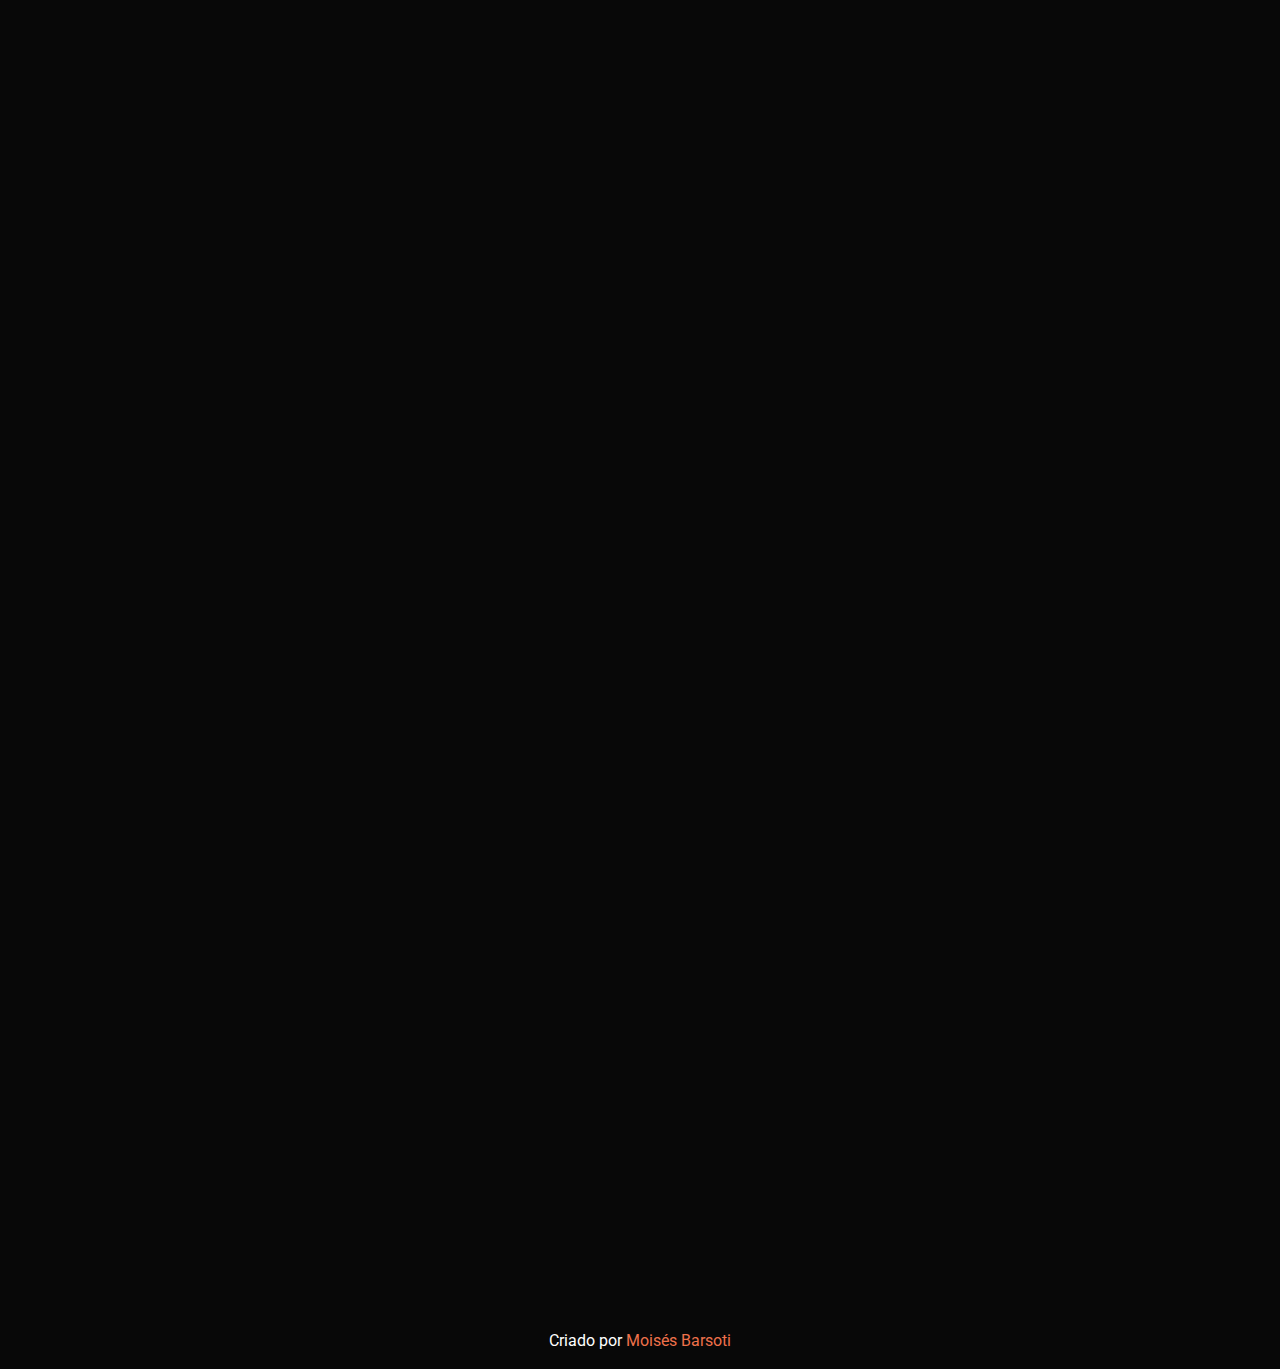
==== commit da6a2741: "Subindo Arquivos" ====
--- a/index.html
+++ b/index.html
@@ -172,6 +172,14 @@
                         </div>
                         <div class="img"> 
                             <img
+                                src="https://raw.githubusercontent.com/devicons/devicon/master/icons/bootstrap/bootstrap-original.svg"
+                                alt="Tem uma Logo do Bootstrap" 
+                                title="Logo do Bootstrap"
+                                loading="lazy">
+                            <p>Bootstrap</p>
+                        </div>
+                        <div class="img"> 
+                            <img
                                 src="https://raw.githubusercontent.com/devicons/devicon/master/icons/express/express-original.svg"
                                 alt="Tem uma Logo do Express" 
                                 title="Logo do Express"
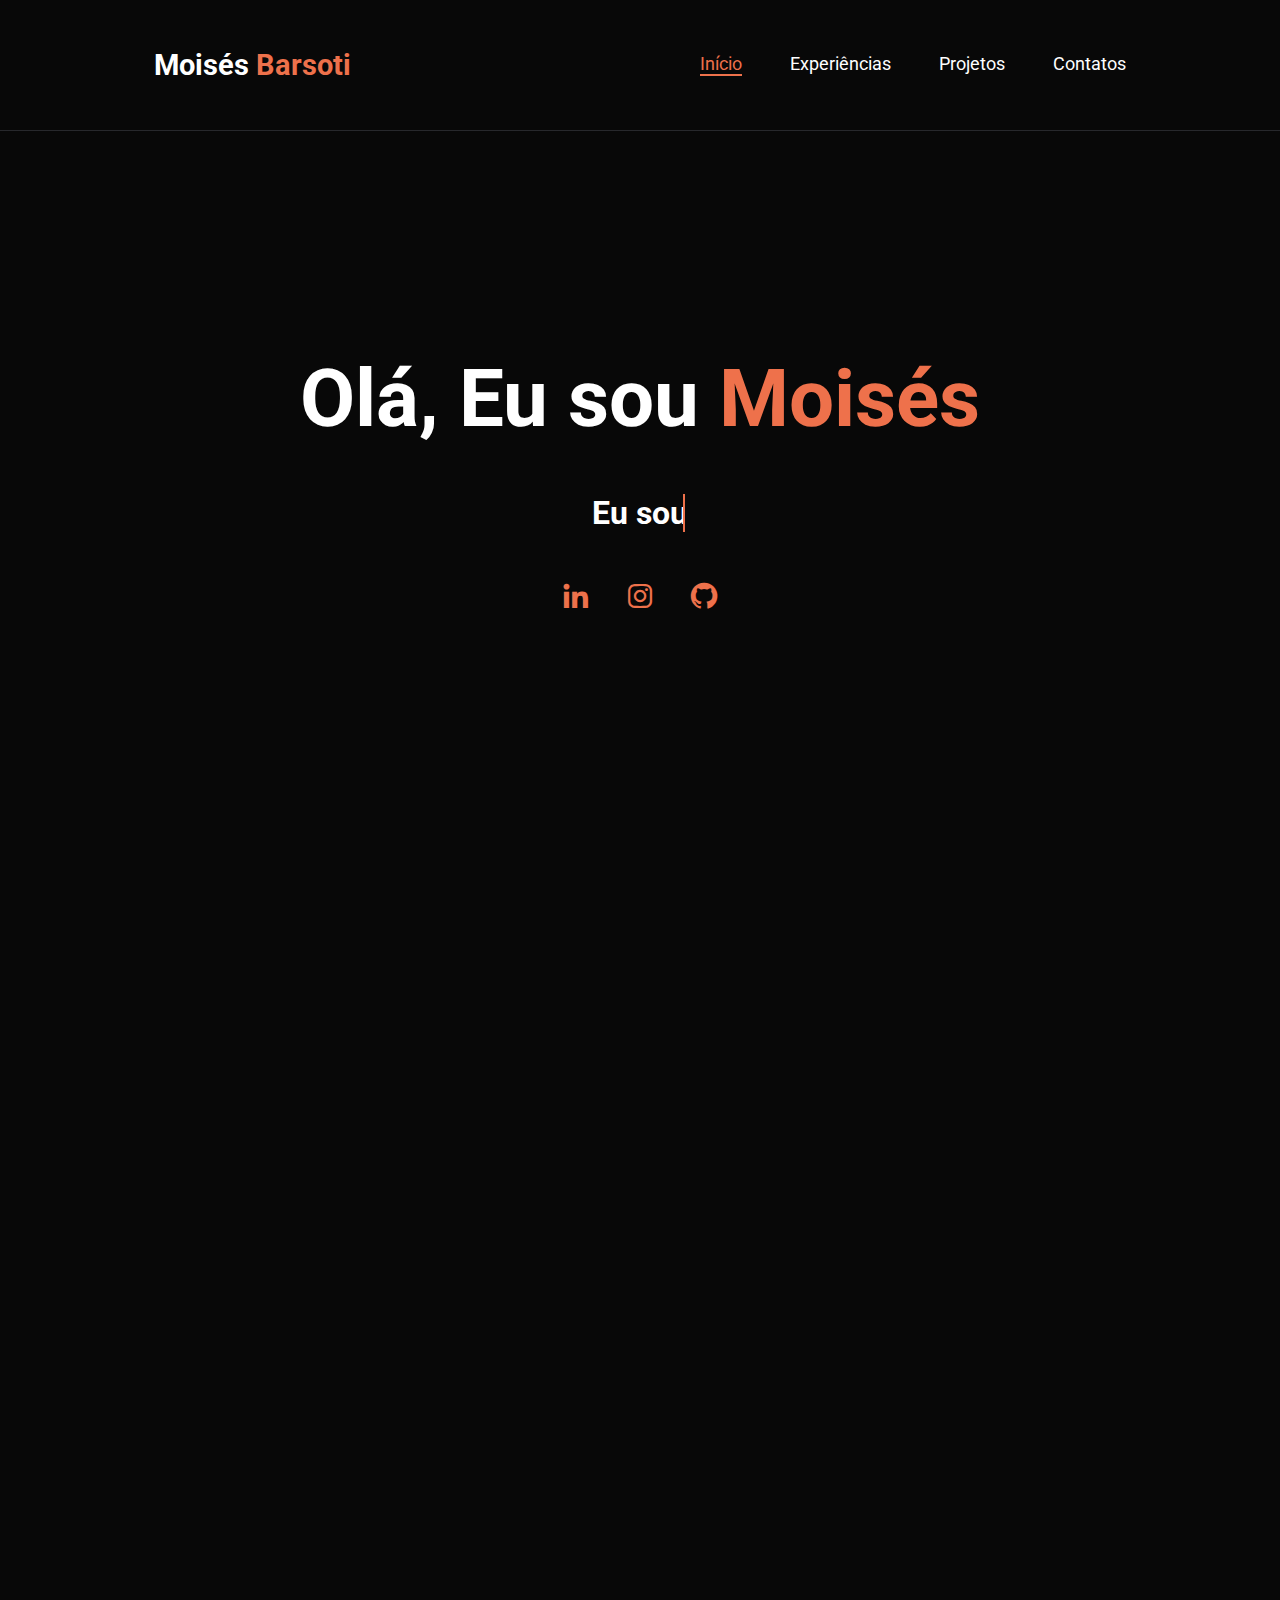
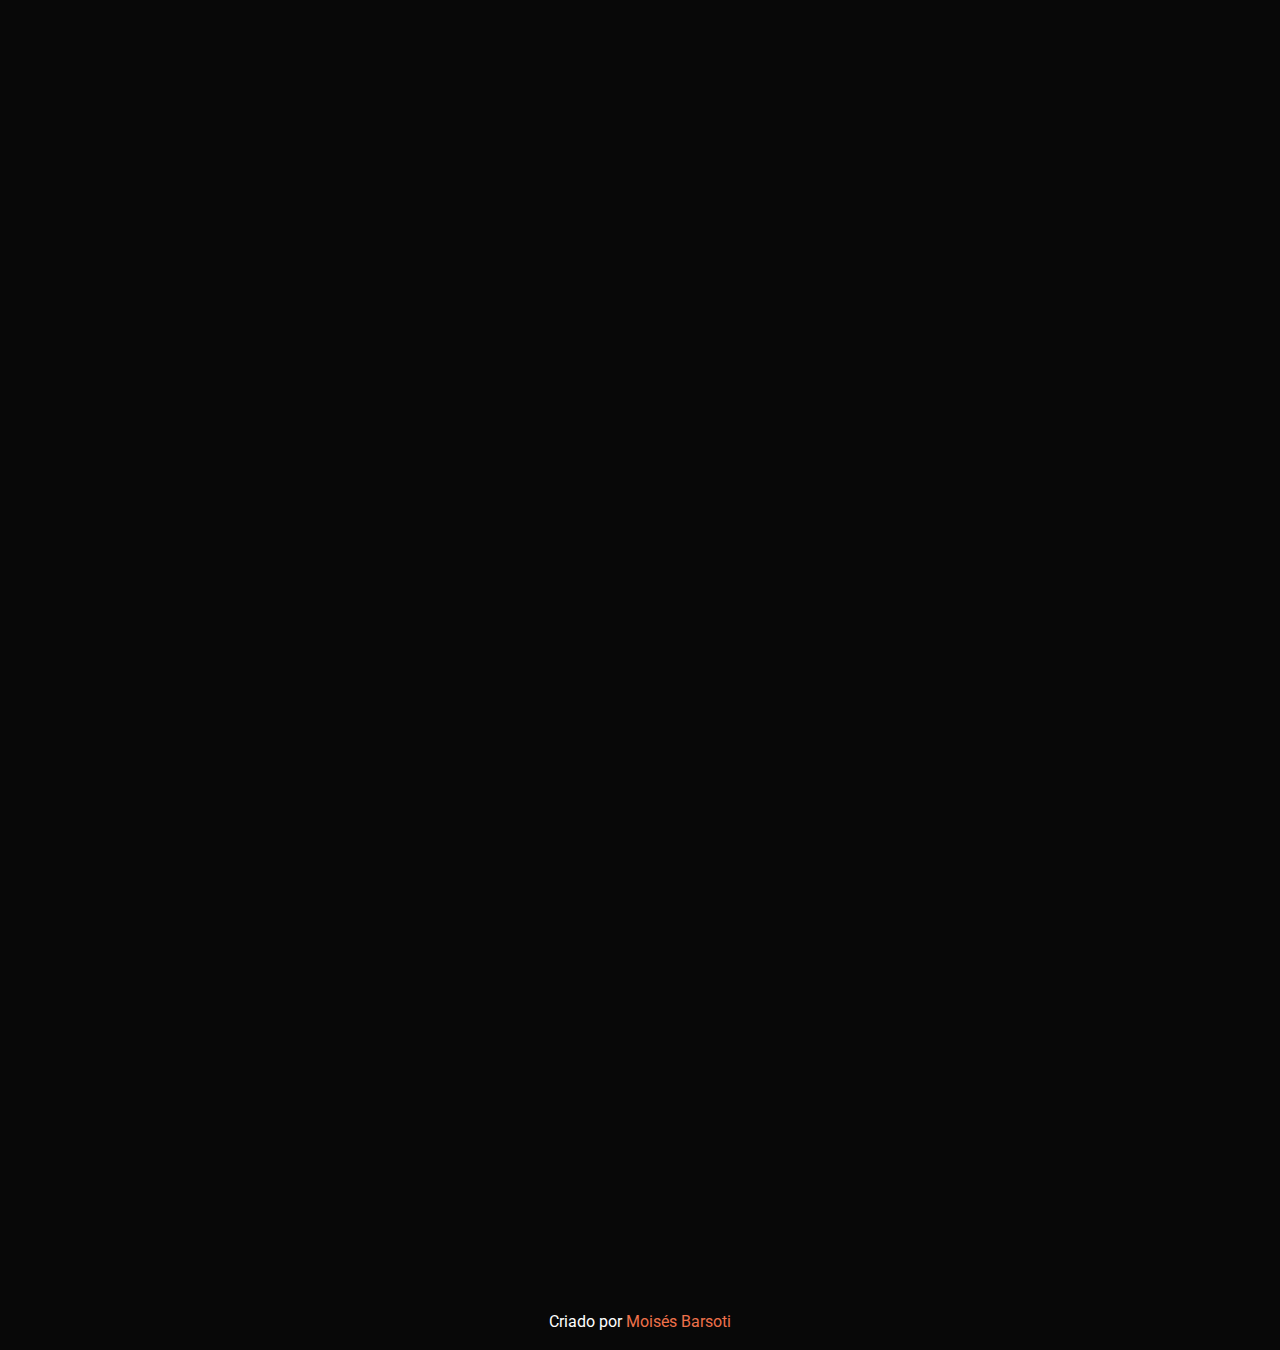
==== commit db3ded84: "Subindo Arquivos1" ====
--- a/index.html
+++ b/index.html
@@ -172,14 +172,6 @@
                         </div>
                         <div class="img"> 
                             <img
-                                src="https://raw.githubusercontent.com/devicons/devicon/master/icons/bootstrap/bootstrap-original.svg"
-                                alt="Tem uma Logo do Bootstrap" 
-                                title="Logo do Bootstrap"
-                                loading="lazy">
-                            <p>Bootstrap</p>
-                        </div>
-                        <div class="img"> 
-                            <img
                                 src="https://raw.githubusercontent.com/devicons/devicon/master/icons/express/express-original.svg"
                                 alt="Tem uma Logo do Express" 
                                 title="Logo do Express"
--- a/assets/css/style.css
+++ b/assets/css/style.css
@@ -443,7 +443,7 @@
 
 div#apresentacao,
 div#apresentacao h1 {
-    animation: aparecer 7s ease-in-out;
+    animation: aparecer 4s ease-in-out;
     opacity: 0;
     z-index: -1;
 }
@@ -695,8 +695,6 @@
     section#inicio div#conteudo-container div#conteudo h4 span::after {
         animation-delay: 4.4s;
     }
-    
-
 }
 
 @media (width < 25rem) {
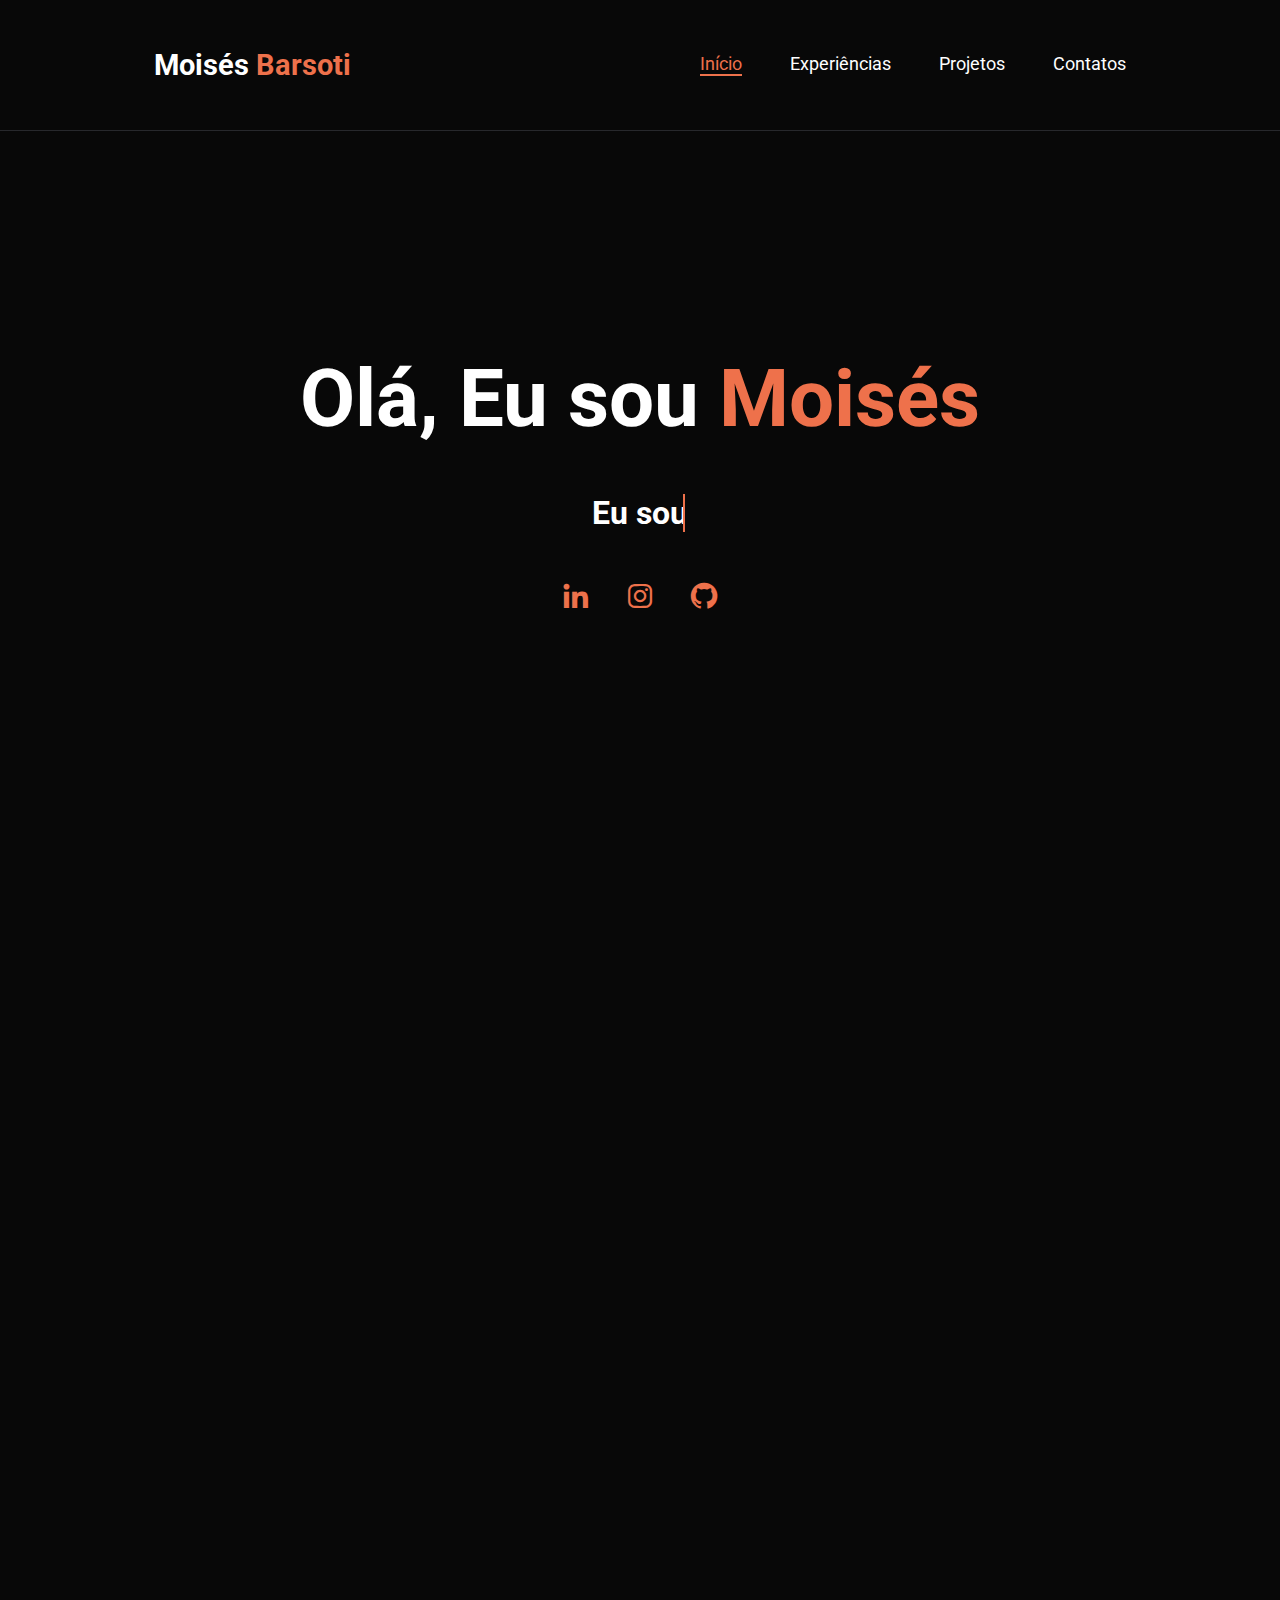
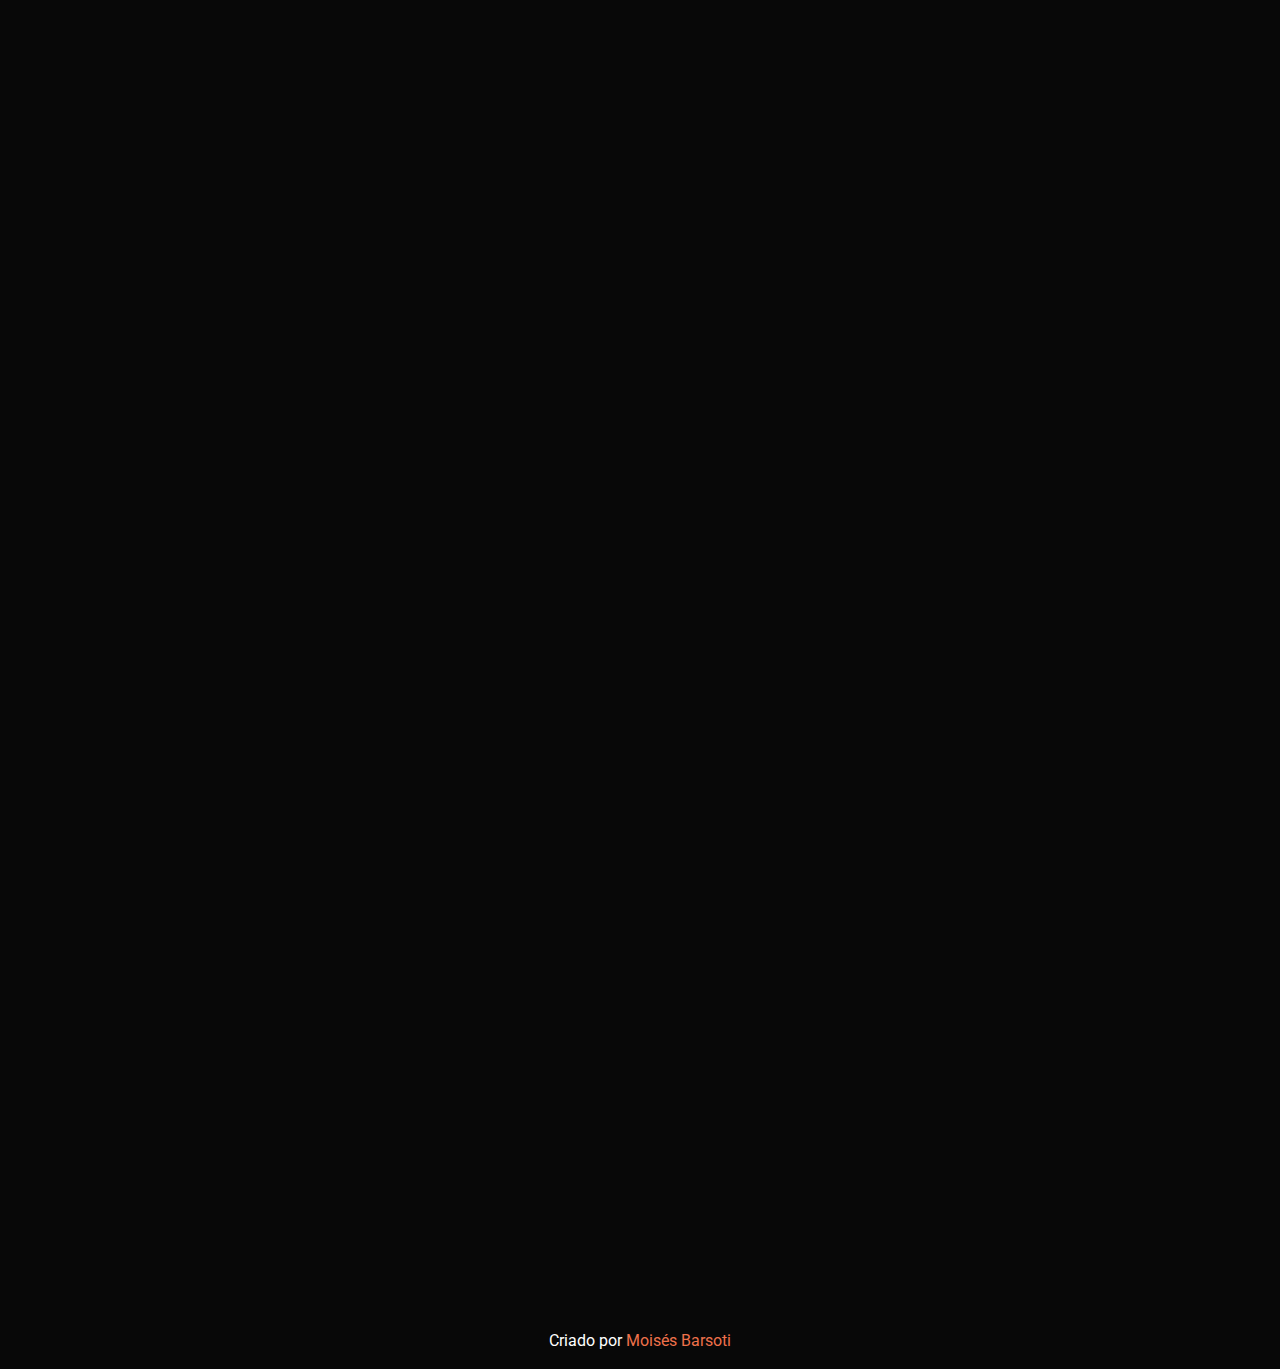
==== commit 4023c2d6: "Subindo Arquivos" ====
--- a/index.html
+++ b/index.html
@@ -172,6 +172,14 @@
                         </div>
                         <div class="img"> 
                             <img
+                                src="https://raw.githubusercontent.com/devicons/devicon/master/icons/bootstrap/bootstrap-original.svg"
+                                alt="Tem uma Logo do Bootstrap" 
+                                title="Logo do Bootstrap"
+                                loading="lazy">
+                            <p>Bootstrap</p>
+                        </div>
+                        <div class="img"> 
+                            <img
                                 src="https://raw.githubusercontent.com/devicons/devicon/master/icons/express/express-original.svg"
                                 alt="Tem uma Logo do Express" 
                                 title="Logo do Express"
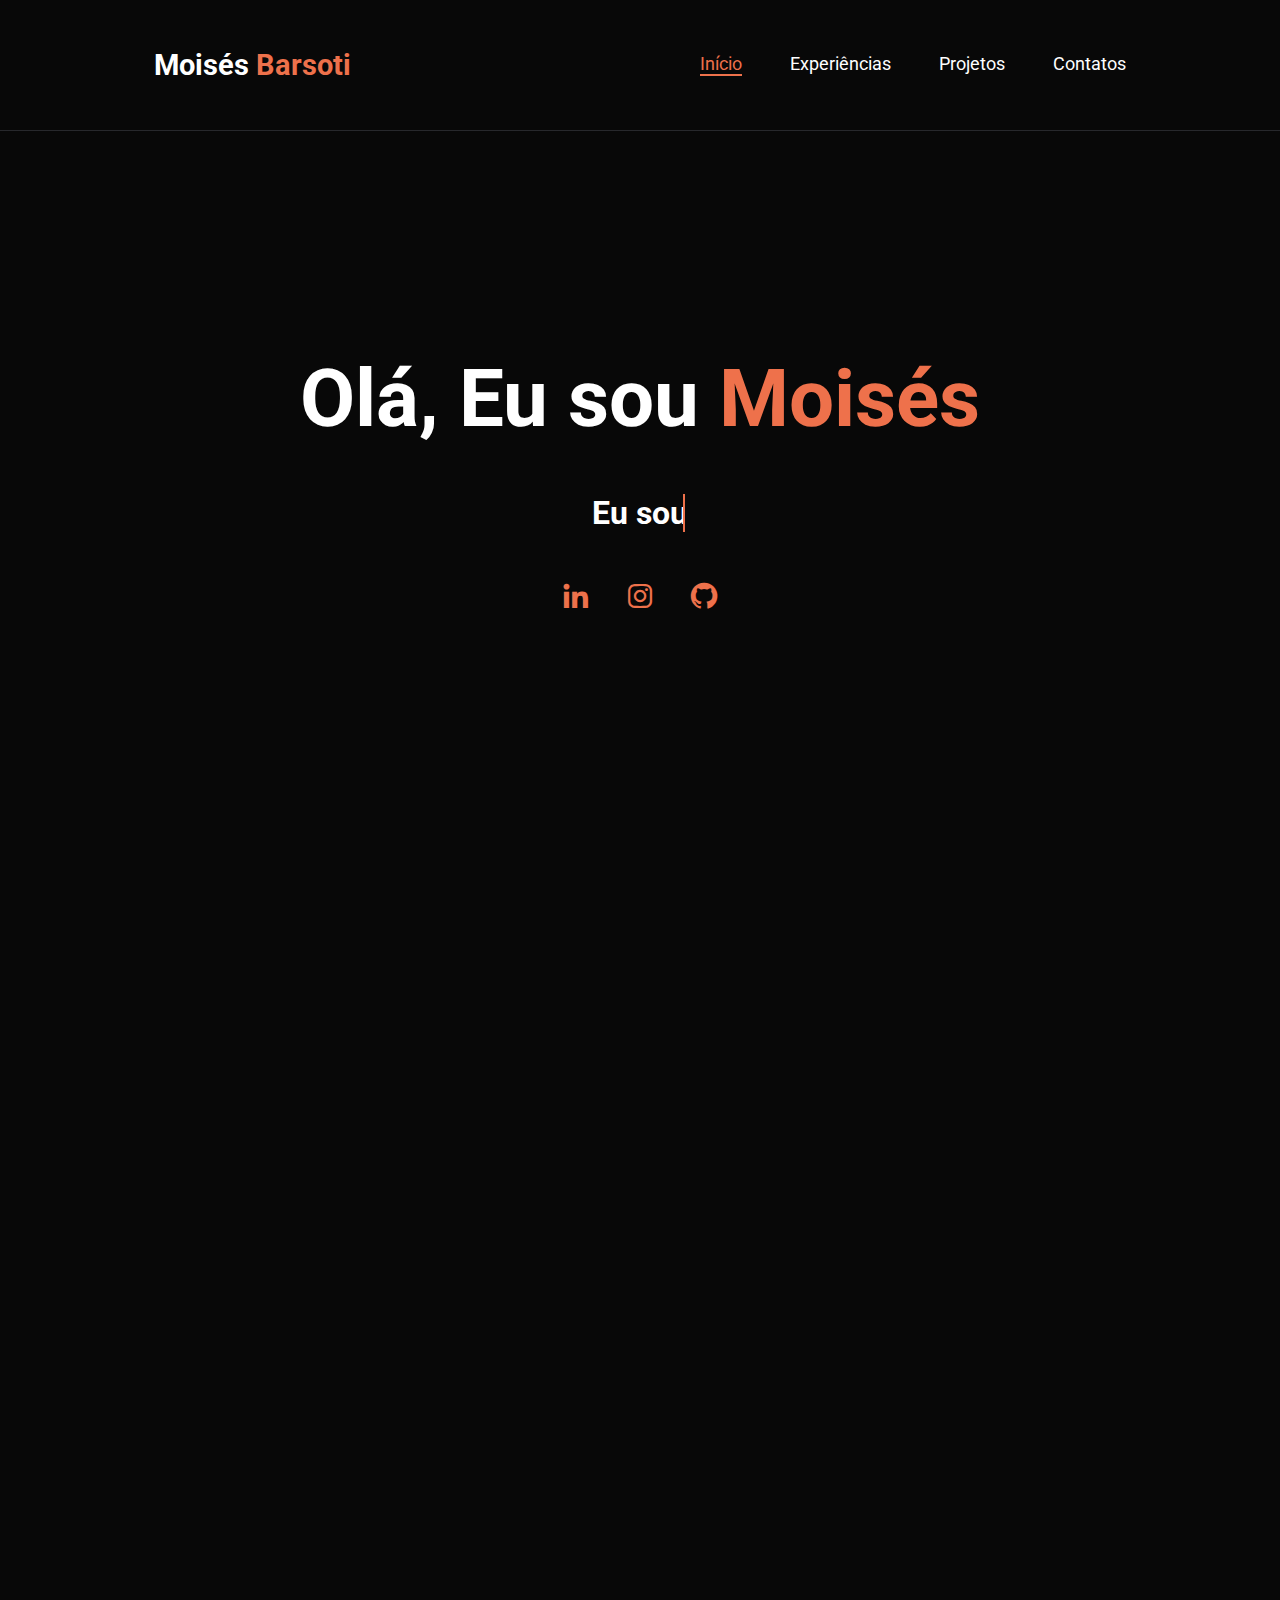
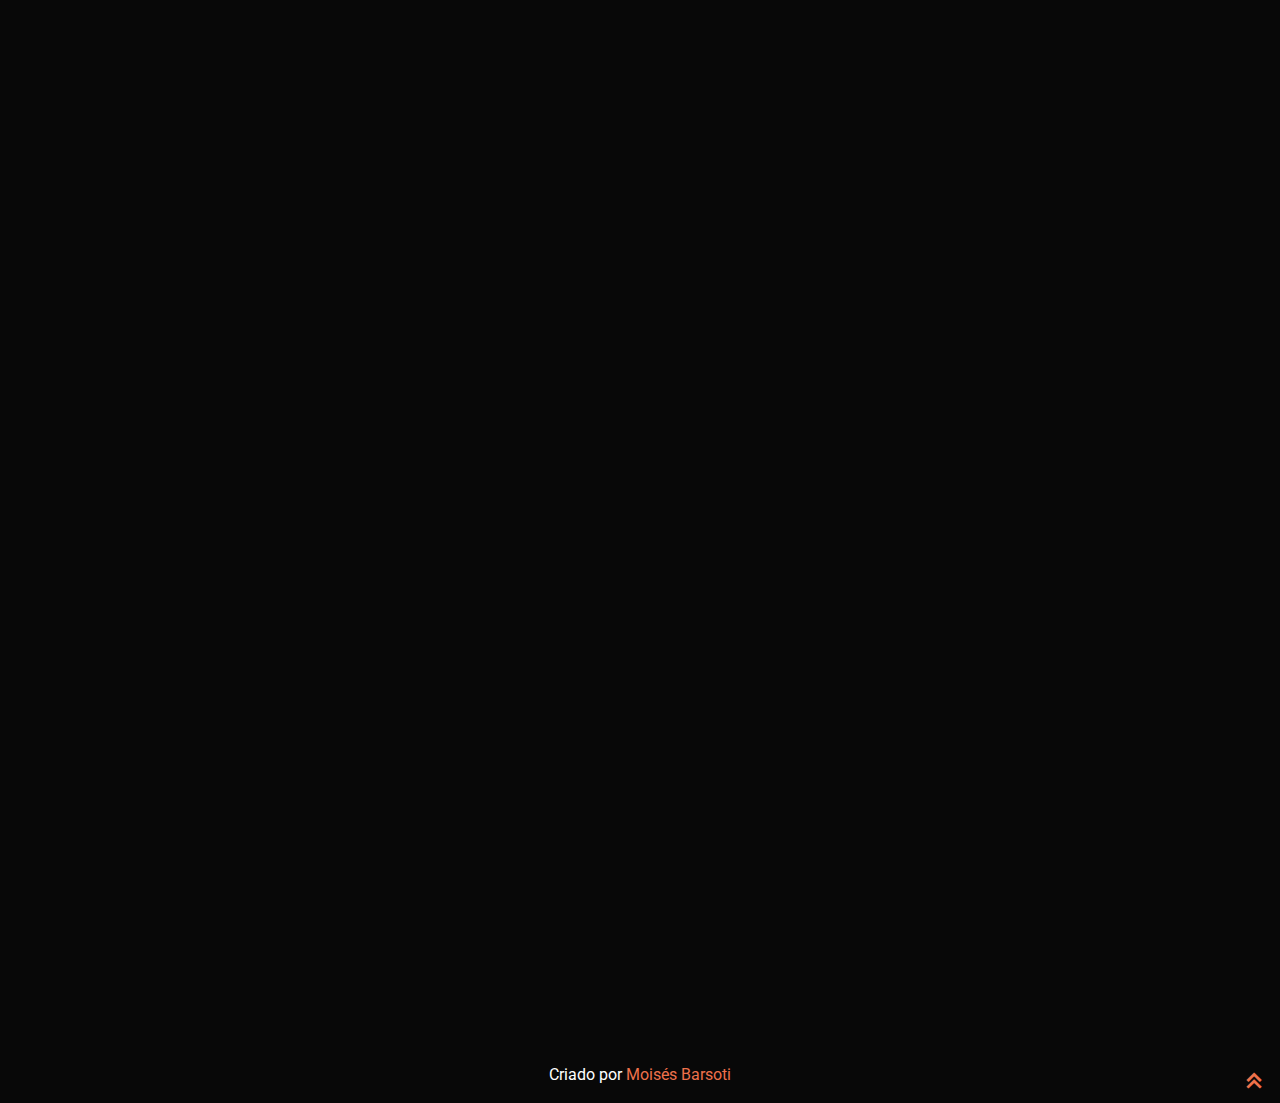
==== commit b3aa3258: "Subindo Arquivos" ====
--- a/index.html
+++ b/index.html
@@ -1,271 +1,289 @@
-<!DOCTYPE html>
-<html lang="pt-br">
-
-<head>
-    <meta charset="UTF-8" />
-    <link rel="preconnect" href="https://fonts.googleapis.com" />
-    <link rel="preconnect" href="https://fonts.gstatic.com" crossorigin />
-    <meta name="viewport" content="width=device-width, initial-scale=1.0" />
-    <title>Portifólio</title>
-    <link rel="stylesheet" href="assets/css/style.css" /> 
-    <!-- Link das fontes -->
-    <link href="https://fonts.googleapis.com/css2?family=Roboto:wght@400;500&display=swap" rel="stylesheet" />
-    <!-- Link dos ícones -->
-    <link href="https://unpkg.com/boxicons@2.1.4/css/boxicons.min.css" rel="stylesheet" />
-</head>
-
-<body>
-
-    <div id="apresentacao">
-        <h1>Seja Bem Vindo ao Meu Portifólio</h1>
-    </div>
-
-    <header>
-        <h2 id="logo"> 
-            <a href="#inicio">
-                Moisés <span>Barsoti</span> 
-            </a> 
-        </h2>
-        <nav id="links"> 
-            <a 
-            href="#inicio" 
-            title="Ir para o início" 
-            class="ativo"> 
-                Início 
-            </a> 
-            <a 
-            href="#experiencias"
-            title="Ir para as Experiências"> 
-                Experiências 
-            </a> 
-            <a 
-            href="#projetos" 
-            title="Ir para os Projetos">
-                Projetos 
-            </a> 
-            <a 
-            href="#contatos" 
-            title="Ir para os Contatos"> 
-                Contatos 
-            </a> 
-        </nav>
-    </header>
-
-    <section id="inicio">
-        <div id="conteudo-container">
-            <div id="conteudo">
-                <h3>
-                    Olá, Eu sou <span>Moisés</span> 
-                </h3>
-                <h4>
-                    Eu sou <span></span> 
-                </h4>
-                <div id="redes-sociais"> 
-                        <a 
-                        href="https://www.linkedin.com/in/mois%C3%A9s-barsoti-468869278"
-                        title="Ir para o Linkedin"> 
-                        <i class="bx bxl-linkedin"></i> 
-                        </a> 
-                        <a
-                        href="https://www.instagram.com/moises_barsoti?igsh=Nmhxb245dXVnaTdn"
-                        title="Ir para o Intagram"> 
-                        <i class="bx bxl-instagram"></i> 
-                        </a> 
-                        <a
-                        href="https://github.com/moisesBarsoti" 
-                        title="Ir para o Github"> 
-                        <i class="bx bxl-github"></i>
-                    </a> 
-                </div>
-            </div>
-        </div>
-    </section>
-
-    <section id="experiencias" class="hidden">
-        <h4>Experiências</h4>
-        <div id="container">
-            <div id="sobreMim"> 
-                <img 
-                src="https://github.com/moisesBarsoti.png" 
-                alt="Tem uma foto de Moisés Barsoti com algumas plantas no fundo" 
-                loading="lazy">
-                <h5>Sobre Mim</h5>
-                <p>Eu sou um desenvolvedor Fullstack e trabalho na Atento como analista e suporte a sistemas e estudo na
-                    Proz Educação como técnico em Desenvolvimento de Sistemas. 
-                </p>
-                <p>Atualmente tenho conhecimentos em: HTML, CSS, Javascript, Typescript, PHP e Java. E também tenho experiências com a biblioteca
-                    ReactJS e com algumas Frameworks como Bootstrap e Express. 
-                </p>
-                <div id="links"> 
-                    <a href="curriculo.pdf">
-                        CV
-                    </a> 
-                    <a href="https://moisesbarsoti.github.io/MeusLinks/">
-                        Meus Links
-                    </a> 
-                </div>
-            </div>
-            <div id="containerLinguagens">
-                <div id="titulos">
-                    <h5>Linguagens</h5>
-                    <div class="linguagens">
-                        <div class="img"> 
-                            <img
-                                src="https://raw.githubusercontent.com/devicons/devicon/master/icons/html5/html5-original.svg"
-                                alt="Tem uma Logo do HTML5" 
-                                title="Logo do HTML5"
-                                loading="lazy">
-                            <p>HTML5</p>
-                        </div>
-                        <div class="img"> 
-                            <img
-                                src="https://raw.githubusercontent.com/devicons/devicon/master/icons/css3/css3-original.svg"
-                                alt="Tem uma Logo do CSS3" 
-                                title="Logo do CSS3"
-                                loading="lazy">
-                            <p>CSS3</p>
-                        </div>
-                        <div class="img"> 
-                            <img
-                                src="https://raw.githubusercontent.com/devicons/devicon/master/icons/javascript/javascript-plain.svg"
-                                alt="Tem uma Logo do Javascript" 
-                                title="Logo do Javascript"
-                                loading="lazy">
-                            <p>Javascript</p>
-                        </div>
-                        <div class="img"> 
-                            <img
-                                src="https://raw.githubusercontent.com/devicons/devicon/master/icons/typescript/typescript-original.svg"
-                                alt="Tem uma Logo do Typescript" 
-                                title="Logo do Typescript"
-                                loading="lazy">
-                            <p>Typescript</p>
-                        </div>
-                    </div>
-                    <div class="linguagens">
-                        <div class="img"> 
-                            <img
-                                src="https://raw.githubusercontent.com/devicons/devicon/master/icons/php/php-original.svg"
-                                alt="Tem uma Logo do PHP" 
-                                title="Logo do PHP"
-                                loading="lazy">
-                            <p>PHP</p>
-                        </div>
-                        <div class="img"> 
-                            <img
-                                src="https://raw.githubusercontent.com/devicons/devicon/master/icons/java/java-plain.svg"
-                                alt="Tem uma Logo do Java" 
-                                title="Logo do Java"
-                                loading="lazy">
-                            <p>Java</p>
-                        </div>
-                    </div>
-                    <h5>Frameworks/Bibliotecas</h5>
-                    <div class="linguagens">
-                        <div class="img"> 
-                            <img
-                                src="https://raw.githubusercontent.com/devicons/devicon/master/icons/react/react-original.svg"
-                                alt="Tem uma Logo do React" 
-                                title="Logo do React"
-                                loading="lazy">
-                            <p>React</p>
-                        </div>
-                        <div class="img"> 
-                            <img
-                                src="https://raw.githubusercontent.com/devicons/devicon/master/icons/bootstrap/bootstrap-original.svg"
-                                alt="Tem uma Logo do Bootstrap" 
-                                title="Logo do Bootstrap"
-                                loading="lazy">
-                            <p>Bootstrap</p>
-                        </div>
-                        <div class="img"> 
-                            <img
-                                src="https://raw.githubusercontent.com/devicons/devicon/master/icons/express/express-original.svg"
-                                alt="Tem uma Logo do Express" 
-                                title="Logo do Express"
-                                style="background-color: #fff;">
-                            <p>Express</p>
-                        </div>
-                    </div>
-                    <h5>Ferramentas</h5>
-                    <div class="linguagens">
-                        <div class="img"> 
-                            <img
-                                src="https://raw.githubusercontent.com/devicons/devicon/master/icons/nodejs/nodejs-original.svg"
-                                alt="Tem uma Logo do NodeJS" 
-                                title="Logo do NodeJS"
-                                loading="lazy">
-                            <p>NodeJS</p>
-                        </div>
-                    </div>
-                </div>
-            </div>
-        </div>
-    </section>
-
-    <section id="projetos" class="hidden">
-        <h4>Projetos</h4>
-        <div id="container-projetos">
-            <div class="projetos"> 
-                <img src="./assets/img/imgPizza.png"
-                     alt="Uma imagem de uma landing page que consiste com alguns botões e com um fundo de uma pizza"
-                     loading="lazy">
-                <h5>Landing Page de Pizzaria</h5>
-                <p> <strong> Descrição: </strong> 
-                    <br><br> 
-                    Esse projeto foi feito baseado para uma pizzaria <br> 
-                    que o cliente ira fazer pedidos pelo propio site. <br><br><br> 
-                    <strong>Tecnologias:</strong> 
-                    <br><br> 
-                    HTML e CSS 
-                </p>
-                <div id="linksDeAcesso"> 
-                    <a href="https://moisesbarsoti.github.io/landingPage-Pizzaria/">Ver o Site</a>
-                    <a href="https://github.com/moisesBarsoti/landingPage-Pizzaria">Ver no Github</a> 
-                </div>
-            </div>
-        </div>
-    </section>
-
-    <section id="contatos" class="hidden">
-        <h4>Entrar em Contato</h4>
-        <form action="https://api.staticforms.xyz/submit" method="POST">
-            <div id="container-contatos">
-                <div id="email"> 
-                    <input 
-                    type="text" 
-                    required 
-                    title="Coloque seu Nome" 
-                    placeholder="Nome" 
-                    name="name">
-                    <input 
-                    type="email" 
-                    required 
-                    title="Coloque seu email" 
-                    placeholder="Email" 
-                    name="email"> 
-                    <input type="hidden" name="accessKey" value="7b169fa6-4183-4f49-9c24-56cd9a8de88b"> 
-                    <input type="hidden" name="redirectTo" value="https://moisesbarsoti.github.io/Portifolio/agradecimento.html"> 
-                </div>
-                <div id="mensagem"> 
-                    <textarea name="message" placeholder="Escreva sua mensagem..."></textarea>
-                    <div id="enviar"> 
-                        <button type="submit"> 
-                            Enviar 
-                        </button> 
-                    </div>
-                </div>
-            </form>
-        </div>
-    </section>
-
-    <footer> 
-        Criado por 
-        <span id="criador"> <a href="https://moisesbarsoti.github.io/MeusLinks/" title="Ver criador">
-        Moisés Barsoti </a> </span> 
-    </footer>
-
-    <script src="assets/js/script.js"></script> 
-
-</body> 
+<!DOCTYPE html>
+<html lang="pt-br">
+
+<head>
+    <meta charset="UTF-8" />
+    <link rel="preconnect" href="https://fonts.googleapis.com" />
+    <link rel="preconnect" href="https://fonts.gstatic.com" crossorigin />
+    <meta name="viewport" content="width=device-width, initial-scale=1.0" />
+    <title>Portifólio</title>
+    <link rel="stylesheet" href="assets/css/style.css" /> 
+    <!-- Link das fontes -->
+    <link href="https://fonts.googleapis.com/css2?family=Roboto:wght@400;500&display=swap" rel="stylesheet" />
+    <!-- Link dos ícones -->
+    <link href="https://unpkg.com/boxicons@2.1.4/css/boxicons.min.css" rel="stylesheet" />
+</head>
+
+<body>
+
+    <div id="apresentacao">
+        <h1>Seja Bem Vindo ao Meu Portifólio</h1>
+    </div>
+
+    <header>
+        <h2 id="logo"> 
+            <a href="#inicio">
+                Moisés <span>Barsoti</span> 
+            </a> 
+        </h2>
+        <nav id="links"> 
+            <a 
+            href="#inicio" 
+            title="Ir para o início" 
+            class="ativo"> 
+                Início 
+            </a> 
+            <a 
+            href="#experiencias"
+            title="Ir para as Experiências"> 
+                Experiências 
+            </a> 
+            <a 
+            href="#projetos" 
+            title="Ir para os Projetos">
+                Projetos 
+            </a> 
+            <a 
+            href="#contatos" 
+            title="Ir para os Contatos"> 
+                Contatos 
+            </a> 
+        </nav>
+    </header>
+
+    <section id="inicio">
+        <div id="conteudo-container">
+            <div id="conteudo">
+                <h3>
+                    Olá, Eu sou <span>Moisés</span> 
+                </h3>
+                <h4>
+                    Eu sou <span></span> 
+                </h4>
+                <div id="redes-sociais"> 
+                        <a 
+                        href="https://www.linkedin.com/in/mois%C3%A9s-barsoti-468869278"
+                        title="Ir para o Linkedin"> 
+                        <i class="bx bxl-linkedin"></i> 
+                        </a> 
+                        <a
+                        href="https://www.instagram.com/moises_barsoti?igsh=Nmhxb245dXVnaTdn"
+                        title="Ir para o Intagram"> 
+                        <i class="bx bxl-instagram"></i> 
+                        </a> 
+                        <a
+                        href="https://github.com/moisesBarsoti" 
+                        title="Ir para o Github"> 
+                        <i class="bx bxl-github"></i>
+                    </a> 
+                </div>
+            </div>
+        </div>
+    </section>
+
+    <section id="experiencias" class="hidden">
+        <h4>Experiências</h4>
+        <div id="container">
+            <div id="sobreMim"> 
+                <img 
+                src="https://github.com/moisesBarsoti.png" 
+                alt="Tem uma foto de Moisés Barsoti com algumas plantas no fundo" 
+                loading="lazy">
+                <h5>Sobre Mim</h5>
+                <p>Eu sou um desenvolvedor Fullstack e trabalho na Atento como analista e suporte a sistemas e estudo na
+                    Proz Educação como técnico em Desenvolvimento de Sistemas. 
+                </p>
+                <p>Atualmente tenho conhecimentos em: HTML, CSS, Javascript, Typescript, PHP e Java. E também tenho experiências com a biblioteca
+                    ReactJS e com algumas Frameworks como Bootstrap e Express. 
+                </p>
+                <div id="links"> 
+                    <a href="curriculo.pdf">
+                        CV
+                    </a> 
+                    <a href="https://moisesbarsoti.github.io/MeusLinks/">
+                        Meus Links
+                    </a> 
+                </div>
+            </div>
+            <div id="containerLinguagens">
+                <div id="titulos">
+                    <h5>Linguagens</h5>
+                    <div class="linguagens">
+                        <div class="img"> 
+                            <img
+                                src="https://raw.githubusercontent.com/devicons/devicon/master/icons/html5/html5-original.svg"
+                                alt="Tem uma Logo do HTML5" 
+                                title="Logo do HTML5"
+                                loading="lazy">
+                            <p>HTML5</p>
+                        </div>
+                        <div class="img"> 
+                            <img
+                                src="https://raw.githubusercontent.com/devicons/devicon/master/icons/css3/css3-original.svg"
+                                alt="Tem uma Logo do CSS3" 
+                                title="Logo do CSS3"
+                                loading="lazy">
+                            <p>CSS3</p>
+                        </div>
+                        <div class="img"> 
+                            <img
+                                src="https://raw.githubusercontent.com/devicons/devicon/master/icons/javascript/javascript-plain.svg"
+                                alt="Tem uma Logo do Javascript" 
+                                title="Logo do Javascript"
+                                loading="lazy">
+                            <p>Javascript</p>
+                        </div>
+                        <div class="img"> 
+                            <img
+                                src="https://raw.githubusercontent.com/devicons/devicon/master/icons/typescript/typescript-original.svg"
+                                alt="Tem uma Logo do Typescript" 
+                                title="Logo do Typescript"
+                                loading="lazy">
+                            <p>Typescript</p>
+                        </div>
+                    </div>
+                    <div class="linguagens">
+                        <div class="img"> 
+                            <img
+                                src="https://raw.githubusercontent.com/devicons/devicon/master/icons/php/php-original.svg"
+                                alt="Tem uma Logo do PHP" 
+                                title="Logo do PHP"
+                                loading="lazy">
+                            <p>PHP</p>
+                        </div>
+                        <div class="img"> 
+                            <img
+                                src="https://raw.githubusercontent.com/devicons/devicon/master/icons/java/java-plain.svg"
+                                alt="Tem uma Logo do Java" 
+                                title="Logo do Java"
+                                loading="lazy">
+                            <p>Java</p>
+                        </div>
+                    </div>
+                    <div class="botaoVerMais">
+                        <p>Ver Mais</p>
+                        <i class='bx bx-chevrons-down'></i>
+                    </div>
+                    <div class="verMais">
+                    <h5>Frameworks/Bibliotecas</h5>
+                        <div class="linguagens">
+                            <div class="img"> 
+                                <img
+                                    src="https://raw.githubusercontent.com/devicons/devicon/master/icons/react/react-original.svg"
+                                    alt="Tem uma Logo do React" 
+                                    title="Logo do React"
+                                    loading="lazy">
+                                <p>ReactJS</p>
+                            </div>
+                            <div class="img"> 
+                                <img
+                                    src="https://raw.githubusercontent.com/devicons/devicon/master/icons/bootstrap/bootstrap-original.svg"
+                                    alt="Tem uma Logo do Bootstrap" 
+                                    title="Logo do Bootstrap"
+                                    loading="lazy">
+                                <p>Bootstrap</p>
+                            </div>
+                            <div class="img"> 
+                                <img
+                                    src="https://raw.githubusercontent.com/devicons/devicon/master/icons/express/express-original.svg"
+                                    alt="Tem uma Logo do Express" 
+                                    title="Logo do Express"
+                                    style="background-color: #fff;">
+                                <p>Express</p>
+                            </div>
+                        </div>
+                        <h5>Ferramentas</h5>
+                        <div class="linguagens">
+                            <div class="img"> 
+                                <img
+                                    src="https://raw.githubusercontent.com/devicons/devicon/master/icons/nodejs/nodejs-original.svg"
+                                    alt="Tem uma Logo do NodeJS" 
+                                    title="Logo do NodeJS"
+                                    loading="lazy">
+                                <p>NodeJS</p>
+                            </div>
+                        </div>
+                    </div>
+                    <div class="botaoVerMenos">
+                        <!-- Seta apontada para cima -->
+                        <i class='bx bx-chevrons-up'></i>
+                         <p>Ver Menos</p>
+                    </div>
+                </div>
+            </div>
+        </div>
+    </section>
+
+    <section id="projetos" class="hidden">
+        <h4>Projetos</h4>
+        <div id="container-projetos">
+            <div class="projetos"> 
+                <img src="./assets/img/imgPizza.png"
+                     alt="Uma imagem de uma landing page que consiste com alguns botões e com um fundo de uma pizza"
+                     loading="lazy">
+                <h5>Landing Page de Pizzaria</h5>
+                <p> <strong> Descrição: </strong> 
+                    <br><br> 
+                    Esse projeto foi feito baseado para uma pizzaria <br> 
+                    que o cliente ira fazer pedidos pelo propio site. <br><br><br> 
+                    <strong>Tecnologias:</strong> 
+                    <br><br> 
+                    HTML e CSS 
+                </p>
+                <div id="linksDeAcesso"> 
+                    <a href="https://moisesbarsoti.github.io/landingPage-Pizzaria/">Ver o Site</a>
+                    <a href="https://github.com/moisesBarsoti/landingPage-Pizzaria">Ver no Github</a> 
+                </div>
+            </div>
+        </div>
+    </section>
+
+    <section id="contatos" class="hidden">
+        <h4>Entrar em Contato</h4>
+        <form action="https://api.staticforms.xyz/submit" method="POST">
+            <div id="container-contatos">
+                <div id="email"> 
+                    <input 
+                    type="text" 
+                    required 
+                    title="Coloque seu Nome" 
+                    placeholder="Nome" 
+                    name="name">
+                    <input 
+                    type="email" 
+                    required 
+                    title="Coloque seu email" 
+                    placeholder="Email" 
+                    name="email"> 
+                    <input type="hidden" name="accessKey" value="7b169fa6-4183-4f49-9c24-56cd9a8de88b"> 
+                    <input type="hidden" name="redirectTo" value="https://moisesbarsoti.github.io/Portifolio/agradecimento.html"> 
+                </div>
+                <div id="mensagem"> 
+                    <textarea name="message" placeholder="Escreva sua mensagem..."></textarea>
+                    <div id="enviar"> 
+                        <button type="submit"> 
+                            Enviar 
+                        </button> 
+                    </div>
+                </div>
+            </form>
+        </div>
+    </section>
+
+    <footer> 
+        Criado por 
+        <span id="criador"> 
+            <a href="https://moisesbarsoti.github.io/MeusLinks/" title="Ver criador">
+                 Moisés Barsoti 
+            </a> 
+        </span> 
+        <!-- Seta apontada para cima -->
+         <a href="#inicio" title="Voltar ao início">
+             <i class='bx bx-chevrons-up'></i>
+         </a>
+    </footer>
+
+    <script src="assets/js/script.js"></script> 
+
+</body> 
 </html>--- a/assets/css/style.css
+++ b/assets/css/style.css
@@ -1,704 +1,765 @@
-* {
-    box-sizing: border-box;
-    padding: 0;
-    margin: 0;
-    font-family: "Roboto", sans-serif;
-    outline: none;
-    text-decoration: none;
-    list-style: none;
-}
-
-html {
-    scroll-behavior: smooth;
-    overflow-x: hidden;
-}
-
-:root {
-    --border: #27282c;
-    --bg-color: #080808;
-    --white: #fff;
-    --orange: #ee714b;
-    --transparente-100: rgba(255, 255, 255, 0.1);
-}
-
-body {
-    background: var(--bg-color);
-    color: var(--white);
-}
-
-/* Barra de rolagem */
-
-body::-webkit-scrollbar {
-    width: 8px;
-}
-
-body::-webkit-scrollbar-track {
-    background: var(--transparente-100);
-}
-
-body::-webkit-scrollbar-thumb {
-    background: var(--orange);
-    border-radius: 10px;
-}
-
-/* Abertura de apresentação */
-
-div#apresentacao {
-    position: absolute;
-    background: var(--bg-color);
-    width: 100%;
-    min-height: 100vh;
-    display: flex;
-    justify-content: center;
-    align-items: center;
-    flex-direction: column;
-    text-align: center;
-}
-
-div#apresentacao h1 {
-    color: var(--white);
-    font-size: 2.5rem;
-}
-
-/* Header */
-
-header {
-    position: fixed;
-    width: 100%;
-    padding: 3rem 12% 3rem;
-    top: 0;
-    display: flex;
-    justify-content: space-between;
-    align-items: center;
-    border-bottom: solid 1px var(--border);
-    backdrop-filter: blur(20px);
-    background-color: var(--bg-color);
-    z-index: 5;
-}
-
-header h2#logo a {
-    font-size: 1.8rem;
-    transition: 1s;
-    cursor: pointer;
-    color: var(--white);
-}
-
-header h2 span {
-    color: var(--orange);
-}
-
-header nav#links {
-    display: flex;
-    gap: 3rem;
-}
-
-header nav#links a {
-    color: var(--white);
-    cursor: pointer;
-    border: none;
-    font-size: 1.1rem;
-    transition: color .5s;
-}
-
-header nav#links a:hover,
-header nav#links a.ativo {
-    border-bottom: solid 2px var(--orange);
-    color: var(--orange);
-}
-
-/* Section */
-
-section {
-    min-height: 100vh;
-    padding: 10.5rem 12% 10.5rem;
-}
-
-section.hidden {
-    opacity: 0;
-    filter: blur(5px);
-    transition: all 1.5s ease-in-out;
-}
-
-section.show {
-    opacity: 1;
-    filter: blur(0);
-    transition: all 1.5s ease-in-out;
-}
-
-/* Section Inicio */
-
-/* Conteudo */
-
-section#inicio div#conteudo-container div#conteudo {
-    display: flex;
-    justify-content: center;
-    align-items: center;
-    flex-direction: column;
-    gap: 3rem;
-    min-height: 70vh;
-}
-
-section#inicio div#conteudo-container div#conteudo h3 {
-    font-size: 5rem;
-}
-
-section#inicio div#conteudo-container div#conteudo h3 span {
-    color: var(--orange);
-}
-
-section#inicio div#conteudo-container div#conteudo h4 {
-    font-size: 2rem;
-}
-
-section#inicio div#conteudo-container div#conteudo h4 span {
-    position: relative;
-}
-
-/* Redes sociais / ícones */
-
-section#inicio div#conteudo-container div#conteudo div#redes-sociais {
-    display: flex;
-    gap: 2rem;
-}
-
-section#inicio div#conteudo-container div#conteudo div#redes-sociais a i {
-    color: var(--orange);
-    font-size: 2rem;
-    transition: .5s;
-}
-
-section#inicio div#conteudo-container div#conteudo div#redes-sociais a i:hover {
-    transform: scale(1.5);
-    color: var(--white);
-}
-
-/* Section Experiência */
-
-section#experiencias h4 {
-    border-left: solid 2px var(--orange);
-    color: var(--orange);
-    padding-left: 1rem;
-    font-size: 2rem;
-    margin: 0 0 4rem;
-}
-
-section#experiencias div#container {
-    display: flex;
-    justify-content: space-between;
-    align-items: start;
-    margin: 6rem 0;
-}
-
-section#experiencias div#container div#sobreMim {
-    display: flex;
-    justify-content: center;
-    align-items: center;
-    flex-direction: column;
-    gap: 2rem;
-}
-
-section#experiencias div#container div#sobreMim img {
-    width: 200px;
-    border-radius: 20px;
-    box-shadow: 0 0 20px rgba(255, 255, 255, 0.5);
-}
-
-section#experiencias div#container div#sobreMim h5 {
-    font-size: 1.8rem;
-    text-align: center;
-    color: var(--orange);
-}
-
-section#experiencias div#container div#sobreMim p {
-    width: 50ch;
-}
-
-section#experiencias div#container div#sobreMim div#links {
-    display: flex;
-    justify-content: center;
-    gap: 3rem;
-}
-
-section#experiencias div#container div#sobreMim div#links a {
-    color: var(--orange);
-    padding: 1rem 1.5rem;
-    border: solid 2px var(--orange);
-    border-radius: 10px;
-    transition: .5s;
-}
-
-section#experiencias div#container div#sobreMim div#links a:hover {
-    border: solid 2px var(--white);
-    color: var(--white);
-}
-
-/* Linguagens */
-
-section#experiencias div#container div#containerLinguagens {
-    display: flex;
-    justify-content: center;
-    align-items: center;
-    flex-direction: column;
-    gap: 5rem;
-    width: 100%;
-}
-
-section#experiencias div#container div#containerLinguagens div#titulos {
-    display: flex;
-    flex-direction: column;
-    margin-left: 7rem;
-    gap: 5rem;
-    width: 100%;
-}
-
-section#experiencias div#container div#containerLinguagens div#titulos h5 {
-    font-size: 1.8rem;
-    border-bottom: solid 2px var(--orange);
-    color: var(--orange);
-    padding: 1rem;
-}
-
-section#experiencias div#container div.linguagens {
-    display: flex;
-    justify-content: center;
-    gap: 4rem;
-}
-
-div.linguagens div.img img {
-    width: 80px;
-    transition: .5s;
-    cursor: pointer;
-}
-
-div.linguagens div.img p {
-    text-align: center;
-}
-
-/* Section de Projetos */
-
-section#projetos h4 {
-    border-left: solid 2px var(--orange);
-    color: var(--orange);
-    padding-left: 1rem;
-    font-size: 2rem;
-    margin: 0 0 4rem;
-}
-
-section#projetos div#container-projetos {
-    display: flex;
-    justify-content: space-between;
-    align-items: center;
-    gap: 3rem;
-}
-
-section#projetos div#container-projetos div.projetos {
-    display: flex;
-    flex-direction: column;
-    gap: 3rem;
-    border: solid 2px var(--orange);
-    border-radius: 10px;
-}
-
-section#projetos div#container-projetos div.projetos img {
-    width: 100%;
-    height: 200px;
-}
-
-section#projetos div#container-projetos div.projetos h5 {
-    text-align: center;
-    font-size: 1.5rem;
-}
-
-section#projetos div#container-projetos div.projetos p {
-    font-size: 1rem;
-    margin-left: 1rem;
-    flex-wrap: wrap;
-}
-
-/* Links de acesso dos projetos */
-
-section#projetos div#container-projetos div.projetos div#linksDeAcesso {
-    display: flex;
-    justify-content: center;
-    gap: 2rem;
-    margin: 2rem 2rem;
-}
-
-section#projetos div#container-projetos div.projetos div#linksDeAcesso a {
-    color: var(--orange);
-    padding: 1rem 1.5rem;
-    border: solid 2px var(--orange);
-    border-radius: 10px;
-    transition: .5s;
-}
-
-section#projetos div#container-projetos div.projetos div#linksDeAcesso a:hover {
-    border: solid 2px var(--white);
-    color: var(--white);
-}
-
-/* Section de Contatos */
-
-section#contatos h4 {
-    border-left: solid 2px var(--orange);
-    color: var(--orange);
-    padding-left: 1rem;
-    font-size: 2rem;
-    margin: 4rem 0 0rem;
-}
-
-section#contatos div#container-contatos {
-    display: flex;
-    justify-content: center;
-    align-items: center;
-    gap: 3rem;
-    margin: 10rem 0;
-}
-
-section#contatos div#container-contatos div#email {
-    display: flex;
-    flex-direction: column;
-    gap: 3rem;
-}
-
-section#contatos div#container-contatos div#email input {
-    width: 20rem;
-    height: 3rem;
-    background: none;
-    border: solid 2px var(--orange);
-    border-radius: 8px;
-    color: var(--white);
-    padding: 0 0.8rem;
-    font-size: 1rem;
-}
-
-section#contatos div#container-contatos div#mensagem textarea {
-    width: 30rem;
-    height: 15rem;
-    padding: 1rem 1rem;
-    border: solid 2px var(--orange);
-    border-radius: 10px;
-    background: none;
-    color: var(--white);
-    font-size: 1rem;
-    resize: none;
-}
-
-section#contatos div#container-contatos div#mensagem div#enviar {
-    position: absolute;
-    margin: 3rem 11.5rem;
-}
-
-section#contatos div#container-contatos div#enviar button {
-    color: var(--orange);
-    padding: 1rem 1.5rem;
-    border: solid 2px var(--orange);
-    border-radius: 10px;
-    transition: .5s;
-    background: none;
-    cursor: pointer;
-    font-size: 1.1rem;
-}
-
-section#contatos div#container-contatos div#enviar button:hover {
-    border: solid 2px var(--white);
-    color: var(--white);
-}
-
-::placeholder {
-    color: var(--white);
-}
-
-/* Footer */
-
-footer {
-    text-align: center;
-    font-size: 1rem;
-}
-
-footer span#criador a {
-    color: var(--orange);
-    transition: .5s;
-}
-
-footer span#criador a:hover {
-    border-bottom: solid 1px var(--orange);
-    color: var(--white);
-}
-
-/* Animações */
-
-@keyframes aparecer {
-    from {
-        opacity: 1;
-        z-index: 1;
-    }
-
-    to {
-        min-height: 0vh;
-        z-index: -1;
-        opacity: 0;
-    }
-}
-
-div#apresentacao,
-div#apresentacao h1 {
-    animation: aparecer 4s ease-in-out;
-    opacity: 0;
-    z-index: -1;
-}
-
-/* Animação da section inicio */
-
-@keyframes appear {
-    from {
-        opacity: 0;
-        translate: -100vw 0;
-    }
-
-    to {
-        opacity: 1;
-        translate: 0 0;
-    }
-}
-
-section#inicio,
-header {
-    opacity: 1;
-    animation: appear 7s ease-in-out;
-}
-
-section#inicio {
-    animation: appear 8s ease-in-out;
-}
-
-@keyframes palavras {
-
-    0%,
-    20% {
-        content: "Programador Front-end";
-    }
-
-    21%,
-    40% {
-        content: "Programador Fullstack";
-    }
-
-    41%,
-    60% {
-        content: "Progamador Backend";
-    }
-
-    61%,
-    80% {
-        content: "Programador Fullstack";
-    }
-
-    81%,
-    100% {
-        content: "Programador Backend";
-    }
-}
-
-@keyframes cursor {
-    0% {
-        border-left: solid 2px var(--bg-color);
-    }
-}
-
-@keyframes digitar {
-
-    10%,
-    15%,
-    30%,
-    35%,
-    50%,
-    55%,
-    70%,
-    75%,
-    90%,
-    95% {
-        width: 0;
-    }
-
-    5%,
-    20%,
-    25%,
-    40%,
-    45%,
-    60%,
-    65%,
-    80%,
-    85% {
-        width: calc(100% + 10px);
-    }
-}
-
-section#inicio div#conteudo-container div#conteudo h4 span::before {
-    content: "";
-    color: var(--orange);
-    animation: palavras 25s infinite;
-    animation-delay: 7s;
-    font-weight: bold;
-}
-
-section#inicio div#conteudo-container div#conteudo h4 span::after {
-    content: "";
-    position: absolute;
-    height: 100%;
-    border-left: solid 2px var(--orange);
-    right: -5px;
-    opacity: 1;
-    animation: cursor 1s infinite, digitar 25s steps(20) infinite;
-    width: calc(100% + 8px);
-    background: var(--bg-color);
-    animation-delay: 7s;
-}
-
-/* Responsividade */
-
-@media (width < 60rem) {
-    html {
-        font-size: 70%;
-    }
-
-    header {
-        position: fixed;
-        width: 100%;
-        padding: 2rem 12% 2rem;
-        top: 0;
-        display: flex;
-        justify-content: space-between;
-        align-items: center;
-        border-bottom: solid 1px var(--border);
-        backdrop-filter: blur(20px);
-        background-color: var(--bg-color);
-    }
-
-    header nav#links {
-        display: flex;
-        gap: 2rem;
-        margin-left: 1rem;
-    }
-
-    /* Sections */
-
-    section.hidden {
-        opacity: 0;
-        filter: blur(15px);
-        transform: translateX(-100%);
-        transition: all 1.5s;
-    }
-    
-    section.show {
-        opacity: 1;
-        filter: blur(0);
-        transform: translateX(0);
-        transition: all 1.8s;
-    }
-
-    /* Section Experiência */
-
-    section#experiencias h4 {
-        border-left: solid 2px var(--orange);
-        color: var(--orange);
-        padding-left: 1rem;
-        font-size: 2rem;
-        margin: 0 0 4rem;
-    }
-    
-    section#experiencias div#container {
-        display: flex;
-        justify-content: space-between;
-        flex-direction: column;
-        align-items: start;
-        margin: 6rem 0;
-    }
-    
-    section#experiencias div#container div#containerLinguagens {
-        display: flex;
-        justify-content: center;
-        align-items: center;
-        flex-direction: column;
-        gap: 5rem;
-        width: 100%;
-        margin-top: 5rem;
-        margin-left: -5rem;
-    }
-    
-    div.linguagens {
-        display: flex;
-        justify-content: center;
-        flex-direction: column;
-        gap: 4rem;
-    }
-
-    div.linguagens div.img {
-        display: flex;
-        gap: 2rem;
-    }
-    
-    div.linguagens div.img img {
-        width: 80px;
-        transition: .5s;
-        cursor: pointer;
-    }
-    
-    div.linguagens div.img p {
-        display: flex;
-        justify-content: center;
-        align-items: center;
-    }
-
-    /* Section de Projetos */ 
-    
-    section#projetos div#container-projetos {
-        display: flex;
-        justify-content: center;
-        align-items: center;
-        flex-direction: column;
-        gap: 3rem;
-    }
-
-    /* Section de Contato */ 
-    
-    section#contatos div#container-contatos {
-        display: flex;
-        justify-content: center;
-        align-items: center;
-        flex-direction: column;
-        gap: 3rem;
-        margin: 10rem 0;
-    }
-
-    section#contatos div#container-contatos div#mensagem textarea {
-        width: 25rem;
-        height: 10rem;
-        padding: 1rem 1rem;
-        border: solid 2px var(--orange);
-        border-radius: 10px;
-        background: none;
-        color: var(--white);
-        font-size: 1rem;
-        resize: none;
-    }
-
-    section#contatos div#container-contatos div#mensagem div#enviar {
-        position: absolute;
-        margin: 3rem 9rem;
-    }
-
-    section#inicio div#conteudo-container div#conteudo h4 span::before {
-        animation-delay: 4.4s;
-    }
-    
-    section#inicio div#conteudo-container div#conteudo h4 span::after {
-        animation-delay: 4.4s;
-    }
-}
-
-@media (width < 25rem) {
-    html {
-        font-size: 60%;
-    }
+* {
+    box-sizing: border-box;
+    padding: 0;
+    margin: 0;
+    font-family: "Roboto", sans-serif;
+    outline: none;
+    text-decoration: none;
+    list-style: none;
+}
+
+html {
+    scroll-behavior: smooth;
+    overflow-x: hidden;
+}
+
+:root {
+    --border: #27282c;
+    --bg-color: #080808;
+    --white: #fff;
+    --orange: #ee714b;
+    --transparente-100: rgba(255, 255, 255, 0.1);
+}
+
+body {
+    background: var(--bg-color);
+    color: var(--white);
+}
+
+/* Barra de rolagem */
+
+body::-webkit-scrollbar {
+    width: 8px;
+}
+
+body::-webkit-scrollbar-track {
+    background: var(--transparente-100);
+}
+
+body::-webkit-scrollbar-thumb {
+    background: var(--orange);
+    border-radius: 10px;
+}
+
+/* Abertura de apresentação */
+
+div#apresentacao {
+    position: absolute;
+    background: var(--bg-color);
+    width: 100%;
+    min-height: 100vh;
+    display: flex;
+    justify-content: center;
+    align-items: center;
+    flex-direction: column;
+    text-align: center;
+}
+
+div#apresentacao h1 {
+    color: var(--white);
+    font-size: 2.5rem;
+}
+
+/* Header */
+
+header {
+    position: fixed;
+    width: 100%;
+    padding: 3rem 12% 3rem;
+    top: 0;
+    display: flex;
+    justify-content: space-between;
+    align-items: center;
+    border-bottom: solid 1px var(--border);
+    backdrop-filter: blur(20px);
+    background-color: var(--bg-color);
+    z-index: 5;
+}
+
+header h2#logo a {
+    font-size: 1.8rem;
+    transition: 1s;
+    cursor: pointer;
+    color: var(--white);
+}
+
+header h2 span {
+    color: var(--orange);
+}
+
+header nav#links {
+    display: flex;
+    gap: 3rem;
+}
+
+header nav#links a {
+    color: var(--white);
+    cursor: pointer;
+    border: none;
+    font-size: 1.1rem;
+    transition: color .5s;
+}
+
+header nav#links a:hover,
+header nav#links a.ativo {
+    border-bottom: solid 2px var(--orange);
+    color: var(--orange);
+}
+
+/* Section */
+
+section {
+    min-height: 100vh;
+    padding: 10.5rem 12% 10.5rem;
+}
+
+section.hidden {
+    opacity: 0;
+    filter: blur(5px);
+    transition: all 1.5s ease-in-out;
+}
+
+section.show {
+    opacity: 1;
+    filter: blur(0);
+    transition: all 1.5s ease-in-out;
+}
+
+/* Section Inicio */
+
+/* Conteudo */
+
+section#inicio div#conteudo-container div#conteudo {
+    display: flex;
+    justify-content: center;
+    align-items: center;
+    flex-direction: column;
+    gap: 3rem;
+    min-height: 70vh;
+}
+
+section#inicio div#conteudo-container div#conteudo h3 {
+    font-size: 5rem;
+}
+
+section#inicio div#conteudo-container div#conteudo h3 span {
+    color: var(--orange);
+}
+
+section#inicio div#conteudo-container div#conteudo h4 {
+    font-size: 2rem;
+}
+
+section#inicio div#conteudo-container div#conteudo h4 span {
+    position: relative;
+}
+
+/* Redes sociais / ícones */
+
+section#inicio div#conteudo-container div#conteudo div#redes-sociais {
+    display: flex;
+    gap: 2rem;
+}
+
+section#inicio div#conteudo-container div#conteudo div#redes-sociais a i {
+    color: var(--orange);
+    font-size: 2rem;
+    transition: .5s;
+}
+
+section#inicio div#conteudo-container div#conteudo div#redes-sociais a i:hover {
+    transform: scale(1.5);
+    color: var(--white);
+}
+
+/* Section Experiência */
+
+section#experiencias h4 {
+    border-left: solid 2px var(--orange);
+    color: var(--orange);
+    padding-left: 1rem;
+    font-size: 2rem;
+    margin: 0 0 4rem;
+}
+
+section#experiencias div#container {
+    display: flex;
+    justify-content: space-between;
+    align-items: start;
+    margin: 6rem 0;
+}
+
+section#experiencias div#container div#sobreMim {
+    display: flex;
+    justify-content: center;
+    align-items: center;
+    flex-direction: column;
+    gap: 2rem;
+}
+
+section#experiencias div#container div#sobreMim img {
+    width: 200px;
+    border-radius: 20px;
+    box-shadow: 0 0 20px rgba(255, 255, 255, 0.5);
+}
+
+section#experiencias div#container div#sobreMim h5 {
+    font-size: 1.8rem;
+    text-align: center;
+    color: var(--orange);
+}
+
+section#experiencias div#container div#sobreMim p {
+    width: 50ch;
+}
+
+section#experiencias div#container div#sobreMim div#links {
+    display: flex;
+    justify-content: center;
+    gap: 3rem;
+}
+
+section#experiencias div#container div#sobreMim div#links a {
+    color: var(--orange);
+    padding: 1rem 1.5rem;
+    border: solid 2px var(--orange);
+    border-radius: 10px;
+    transition: .5s;
+}
+
+section#experiencias div#container div#sobreMim div#links a:hover {
+    border: solid 2px var(--white);
+    color: var(--white);
+}
+
+/* Linguagens */
+
+section#experiencias div#container div#containerLinguagens {
+    display: flex;
+    justify-content: center;
+    align-items: center;
+    flex-direction: column;
+    gap: 5rem;
+    width: 100%;
+}
+
+section#experiencias div#container div#containerLinguagens div#titulos {
+    display: flex;
+    flex-direction: column;
+    margin-left: 7rem;
+    gap: 5rem;
+    width: 100%;
+}
+
+section#experiencias div#container div#containerLinguagens div#titulos h5 {
+    font-size: 1.8rem;
+    border-bottom: solid 2px var(--orange);
+    color: var(--orange);
+    padding: 1rem;
+}
+
+section#experiencias div#container div#containerLinguagens div#titulos div.verMais h5 {
+    font-size: 1.8rem;
+    border-bottom: solid 2px var(--orange);
+    color: var(--orange);
+    padding: 1rem;
+    width: 100%;
+}
+
+section#experiencias div#container div.linguagens {
+    display: flex;
+    justify-content: center;
+    align-items: start;
+    gap: 4rem;
+}
+
+div.linguagens div.img img {
+    width: 80px;
+    transition: .5s;
+    cursor: pointer;
+}
+
+div.linguagens div.img p {
+    text-align: center;
+}
+
+/* Ver mais e Ver menos */
+
+.botaoVerMais {
+    opacity: 1;
+    display: flex;
+    justify-content: center;
+    align-items: center;
+    flex-direction: column;    
+    cursor: pointer;
+    gap: .5rem;
+}
+
+.botaoVerMenos {
+    opacity: 0;
+    display: flex;
+    justify-content: center;
+    align-items: center;
+    flex-direction: column;    
+    cursor: pointer;
+    gap: .5rem;
+}
+
+.verMais {
+    opacity: 0;
+}
+
+.verMenos {
+    opacity: 1;
+    display: flex;
+    justify-content: center;
+    flex-direction: column;
+    gap: 5rem;
+    width: 100%;
+}
+
+
+/* Section de Projetos */
+
+section#projetos  {
+    margin-top: -17rem;
+}
+
+section#projetos h4 {
+    border-left: solid 2px var(--orange);
+    color: var(--orange);
+    padding-left: 1rem;
+    font-size: 2rem;
+    margin: 0 0 4rem;
+}
+
+section#projetos div#container-projetos {
+    display: flex;
+    justify-content: space-between;
+    align-items: center;
+    gap: 3rem;
+}
+
+section#projetos div#container-projetos div.projetos {
+    display: flex;
+    flex-direction: column;
+    gap: 3rem;
+    border: solid 2px var(--orange);
+    border-radius: 10px;
+}
+
+section#projetos div#container-projetos div.projetos img {
+    width: 100%;
+    height: 200px;
+}
+
+section#projetos div#container-projetos div.projetos h5 {
+    text-align: center;
+    font-size: 1.5rem;
+}
+
+section#projetos div#container-projetos div.projetos p {
+    font-size: 1rem;
+    margin-left: 1rem;
+    flex-wrap: wrap;
+}
+
+/* Links de acesso dos projetos */
+
+section#projetos div#container-projetos div.projetos div#linksDeAcesso {
+    display: flex;
+    justify-content: center;
+    gap: 2rem;
+    margin: 2rem 2rem;
+}
+
+section#projetos div#container-projetos div.projetos div#linksDeAcesso a {
+    color: var(--orange);
+    padding: 1rem 1.5rem;
+    border: solid 2px var(--orange);
+    border-radius: 10px;
+    transition: .5s;
+}
+
+section#projetos div#container-projetos div.projetos div#linksDeAcesso a:hover {
+    border: solid 2px var(--white);
+    color: var(--white);
+}
+
+/* Section de Contatos */
+
+section#contatos h4 {
+    border-left: solid 2px var(--orange);
+    color: var(--orange);
+    padding-left: 1rem;
+    font-size: 2rem;
+    margin: 4rem 0 0rem;
+}
+
+section#contatos div#container-contatos {
+    display: flex;
+    justify-content: center;
+    align-items: center;
+    gap: 3rem;
+    margin: 10rem 0;
+}
+
+section#contatos div#container-contatos div#email {
+    display: flex;
+    flex-direction: column;
+    gap: 3rem;
+}
+
+section#contatos div#container-contatos div#email input {
+    width: 20rem;
+    height: 3rem;
+    background: none;
+    border: solid 2px var(--orange);
+    border-radius: 8px;
+    color: var(--white);
+    padding: 0 0.8rem;
+    font-size: 1rem;
+}
+
+section#contatos div#container-contatos div#mensagem textarea {
+    width: 30rem;
+    height: 15rem;
+    padding: 1rem 1rem;
+    border: solid 2px var(--orange);
+    border-radius: 10px;
+    background: none;
+    color: var(--white);
+    font-size: 1rem;
+    resize: none;
+}
+
+section#contatos div#container-contatos div#mensagem div#enviar {
+    position: absolute;
+    margin: 3rem 11.5rem;
+}
+
+section#contatos div#container-contatos div#enviar button {
+    color: var(--orange);
+    padding: 1rem 1.5rem;
+    border: solid 2px var(--orange);
+    border-radius: 10px;
+    transition: .5s;
+    background: none;
+    cursor: pointer;
+    font-size: 1.1rem;
+}
+
+section#contatos div#container-contatos div#enviar button:hover {
+    border: solid 2px var(--white);
+    color: var(--white);
+}
+
+::placeholder {
+    color: var(--white);
+}
+
+/* Footer */
+
+footer {
+    text-align: center;
+    font-size: 1rem;
+}
+
+footer span#criador a {
+    color: var(--orange);
+    transition: .5s;
+}
+
+footer span#criador a:hover {
+    border-bottom: solid 1px var(--orange);
+    color: var(--white);
+}
+
+/* Footer seta para cima */
+
+footer a i{
+    position: absolute;
+    display: flex;
+    justify-content: center;
+    align-items: center; 
+    color: var(--orange);
+    right: 10px;
+    font-size: 2rem;
+} 
+
+/* Animações */
+
+@keyframes aparecer {
+    from {
+        opacity: 1;
+        z-index: 1;
+    }
+
+    to {
+        min-height: 0vh;
+        z-index: -1;
+        opacity: 0;
+    }
+}
+
+div#apresentacao,
+div#apresentacao h1 {
+    animation: aparecer 4s ease-in-out;
+    opacity: 0;
+    z-index: -1;
+}
+
+/* Animação da section inicio */
+
+@keyframes appear {
+    from {
+        opacity: 0;
+        translate: -100vw 0;
+    }
+
+    to {
+        opacity: 1;
+        translate: 0 0;
+    }
+}
+
+section#inicio,
+header {
+    opacity: 1;
+    animation: appear 7s ease-in-out;
+}
+
+section#inicio {
+    animation: appear 8s ease-in-out;
+}
+
+@keyframes palavras {
+
+    0%,
+    20% {
+        content: "Programador Front-end";
+    }
+
+    21%,
+    40% {
+        content: "Programador Fullstack";
+    }
+
+    41%,
+    60% {
+        content: "Progamador Backend";
+    }
+
+    61%,
+    80% {
+        content: "Programador Fullstack";
+    }
+
+    81%,
+    100% {
+        content: "Programador Backend";
+    }
+}
+
+@keyframes cursor {
+    0% {
+        border-left: solid 2px var(--bg-color);
+    }
+}
+
+@keyframes digitar {
+
+    10%,
+    15%,
+    30%,
+    35%,
+    50%,
+    55%,
+    70%,
+    75%,
+    90%,
+    95% {
+        width: 0;
+    }
+
+    5%,
+    20%,
+    25%,
+    40%,
+    45%,
+    60%,
+    65%,
+    80%,
+    85% {
+        width: calc(100% + 10px);
+    }
+}
+
+section#inicio div#conteudo-container div#conteudo h4 span::before {
+    content: "";
+    color: var(--orange);
+    animation: palavras 25s infinite;
+    animation-delay: 7s;
+    font-weight: bold;
+}
+
+section#inicio div#conteudo-container div#conteudo h4 span::after {
+    content: "";
+    position: absolute;
+    height: 100%;
+    border-left: solid 2px var(--orange);
+    right: -5px;
+    opacity: 1;
+    animation: cursor 1s infinite, digitar 25s steps(20) infinite;
+    width: calc(100% + 8px);
+    background: var(--bg-color);
+    animation-delay: 7s;
+}
+
+/* Responsividade */
+
+@media (width < 60rem) {
+    html {
+        font-size: 70%;
+    }
+
+    header {
+        position: fixed;
+        width: 100%;
+        padding: 2rem 12% 2rem;
+        top: 0;
+        display: flex;
+        justify-content: space-between;
+        align-items: center;
+        border-bottom: solid 1px var(--border);
+        backdrop-filter: blur(20px);
+        background-color: var(--bg-color);
+    }
+
+    header nav#links {
+        display: flex;
+        gap: 2rem;
+        margin-left: 1rem;
+    }
+
+    /* Sections */
+
+    section.hidden {
+        opacity: 0;
+        filter: blur(15px);
+        transform: translateX(-100%);
+        transition: all 1.5s;
+    }
+    
+    section.show {
+        opacity: 1;
+        filter: blur(0);
+        transform: translateX(0);
+        transition: all 1.8s;
+    }
+
+    /* Section Experiência */
+
+    section#experiencias h4 {
+        border-left: solid 2px var(--orange);
+        color: var(--orange);
+        padding-left: 1rem;
+        font-size: 2rem;
+        margin: 0 0 4rem;
+    }
+    
+    section#experiencias div#container {
+        display: flex;
+        justify-content: space-between;
+        flex-direction: column;
+        align-items: start;
+        margin: 6rem 0;
+    }
+    
+    section#experiencias div#container div#containerLinguagens {
+        display: flex;
+        justify-content: center;
+        align-items: center;
+        flex-direction: column;
+        gap: 5rem;
+        width: 100%;
+        margin-top: 5rem;
+        margin-left: -5rem;
+    }
+    
+    div.linguagens {
+        display: flex;
+        justify-content: center;
+        flex-direction: column;
+        gap: 4rem;
+    }
+
+    div.linguagens div.img {
+        display: flex;
+        gap: 2rem;
+    }
+    
+    div.linguagens div.img img {
+        width: 80px;
+        transition: .5s;
+        cursor: pointer;
+    }
+    
+    div.linguagens div.img p {
+        display: flex;
+        justify-content: center;
+        align-items: center;
+    }
+
+    /* Section de Projetos */ 
+    
+    section#projetos div#container-projetos {
+        display: flex;
+        justify-content: center;
+        align-items: center;
+        flex-direction: column;
+        gap: 3rem;
+    }
+
+    /* Section de Contato */ 
+    
+    section#contatos div#container-contatos {
+        display: flex;
+        justify-content: center;
+        align-items: center;
+        flex-direction: column;
+        gap: 3rem;
+        margin: 10rem 0;
+    }
+
+    section#contatos div#container-contatos div#mensagem textarea {
+        width: 25rem;
+        height: 10rem;
+        padding: 1rem 1rem;
+        border: solid 2px var(--orange);
+        border-radius: 10px;
+        background: none;
+        color: var(--white);
+        font-size: 1rem;
+        resize: none;
+    }
+
+    section#contatos div#container-contatos div#mensagem div#enviar {
+        position: absolute;
+        margin: 3rem 9rem;
+    }
+
+    section#inicio div#conteudo-container div#conteudo h4 span::before {
+        animation-delay: 4.4s;
+    }
+    
+    section#inicio div#conteudo-container div#conteudo h4 span::after {
+        animation-delay: 4.4s;
+    }
+}
+
+@media (width < 25rem) {
+    html {
+        font-size: 60%;
+    }
 }